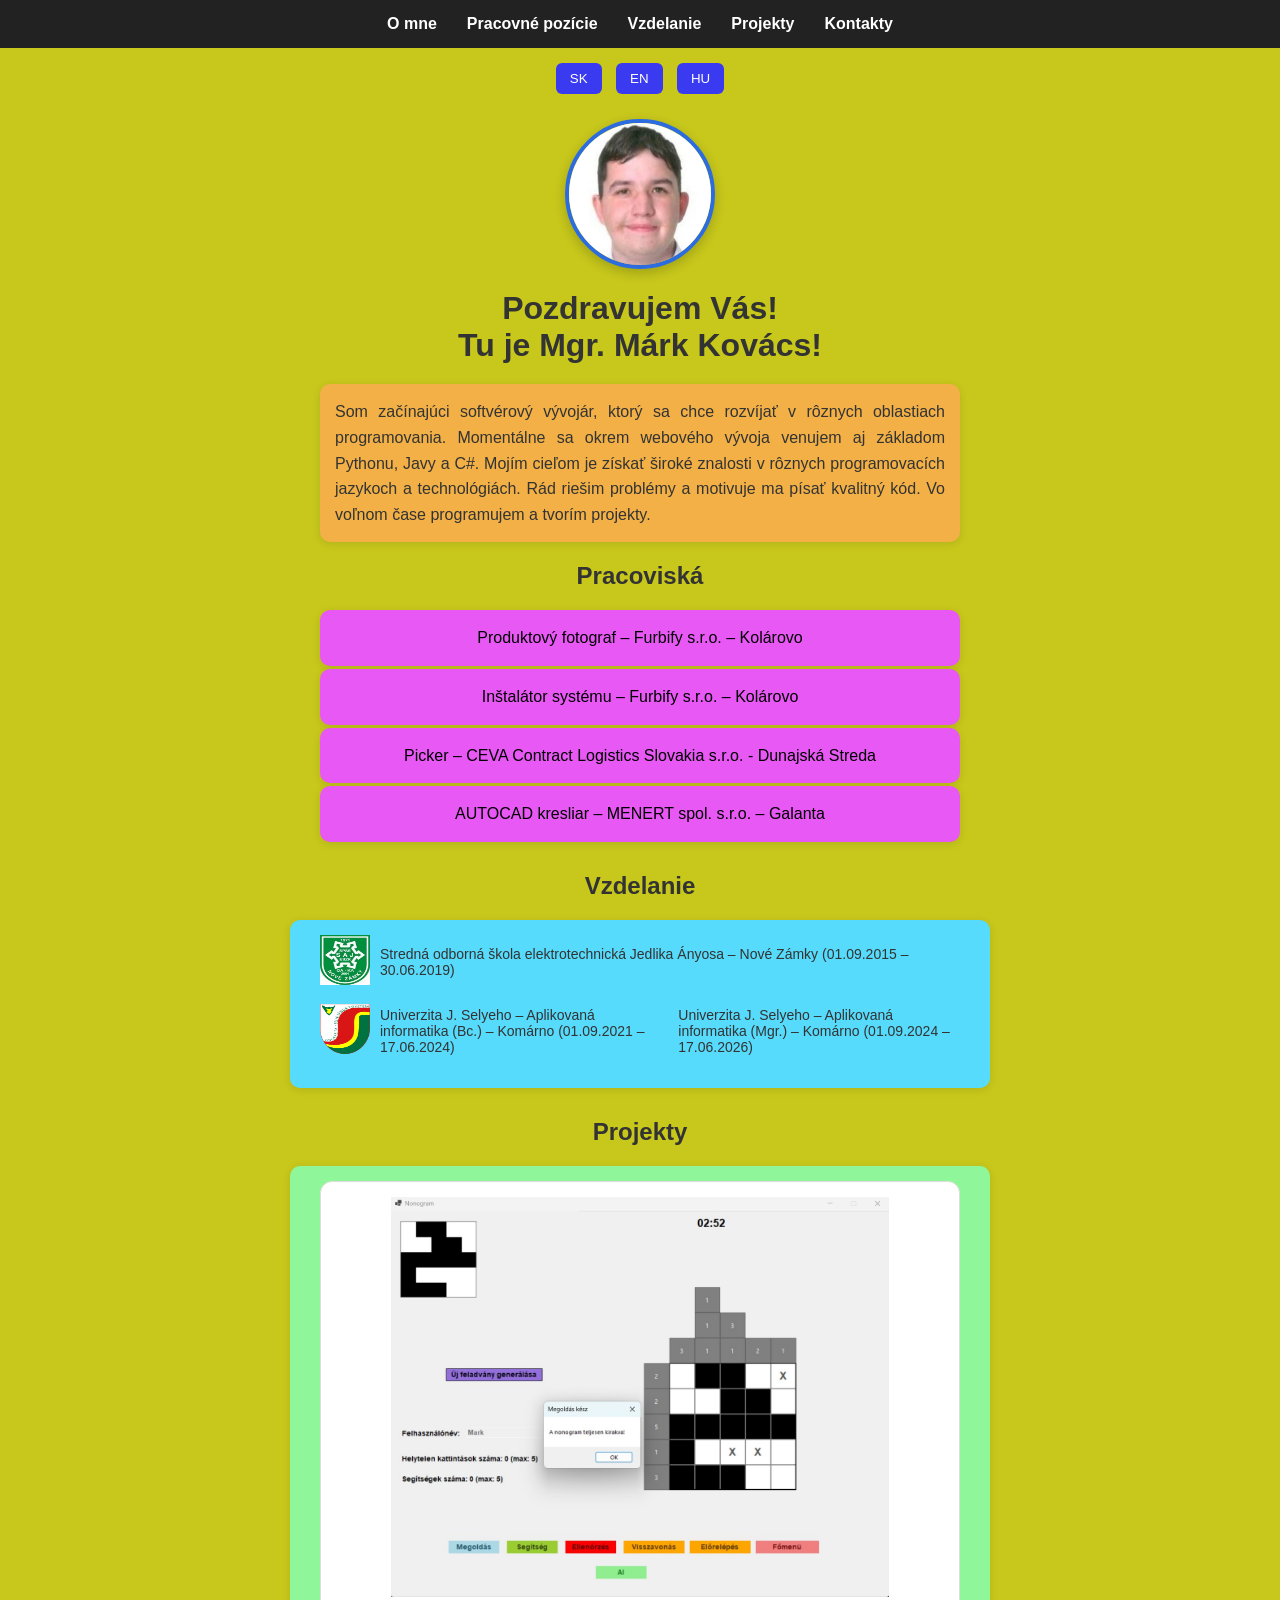
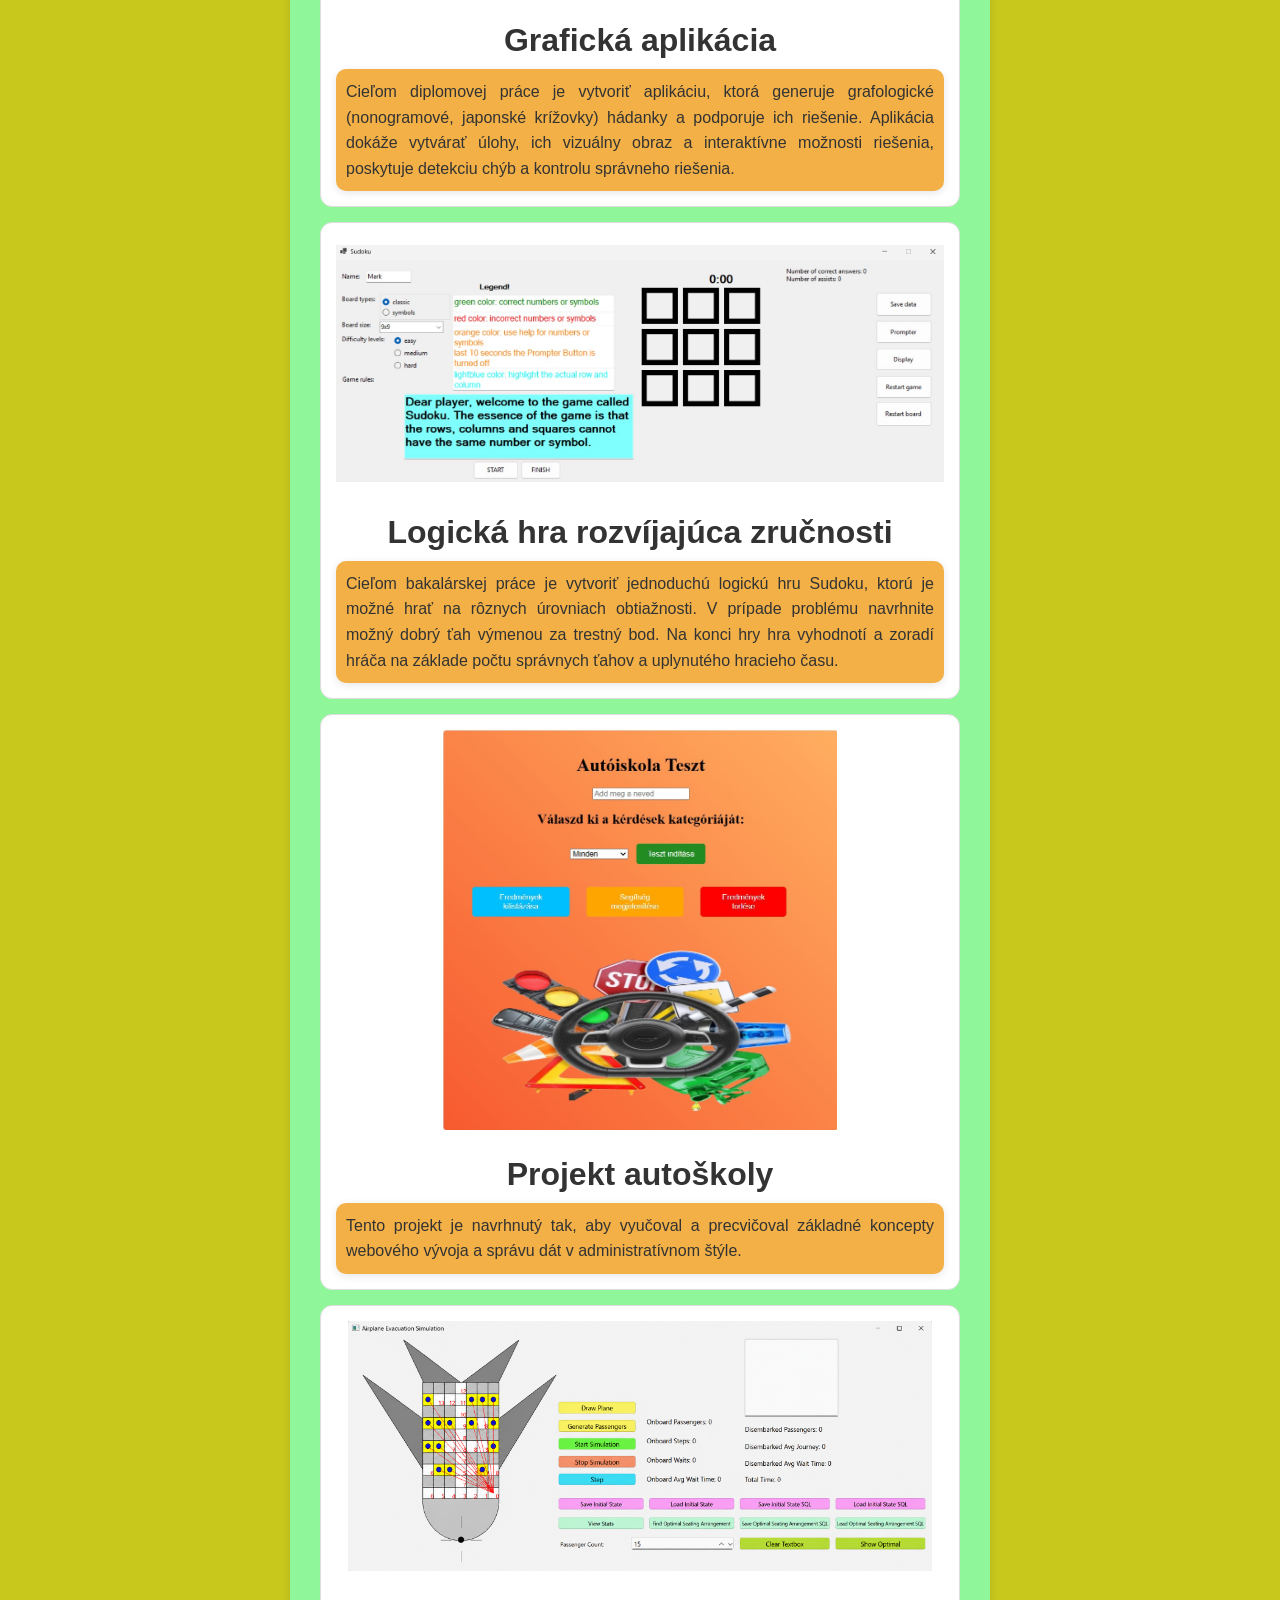
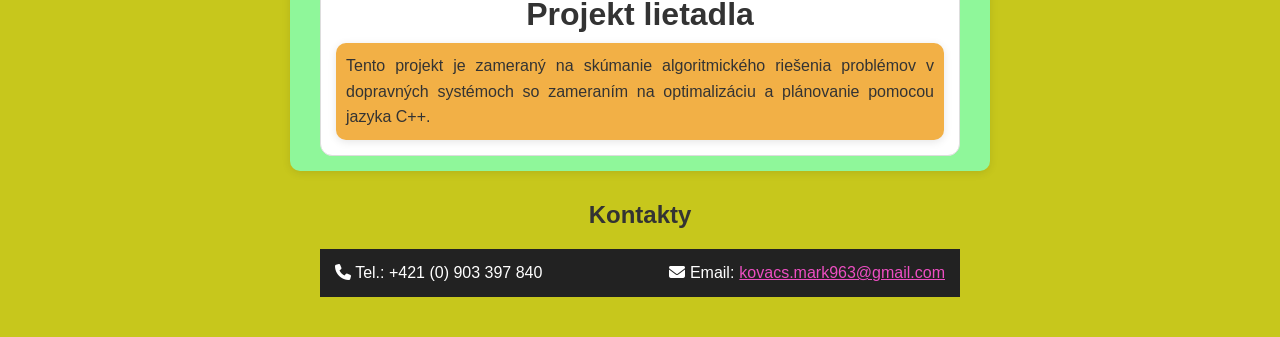
==== index.html @ 71bfe5b1 "Add files via upload" ====
<!DOCTYPE html>
<html lang="en">
<head>
    <meta charset="UTF-8">
    <meta name="viewport" content="width=device-width, initial-scale=1.0">
    <title>Portfólio: Márk Kovács</title>
    <link rel="icon" href="https://avatars.githubusercontent.com/u/169160816?v=4&size=64">
    <link rel="stylesheet" type="text/css" href="style.css">
    <script src="script.js"></script>
    <link rel="stylesheet" href="https://cdnjs.cloudflare.com/ajax/libs/font-awesome/6.5.0/css/all.min.css">
</head>
<body>
    <nav class="navbar">
        <a id="nav-about" href="#title">O mne</a>
        <a id="nav-work" href="#work">Pracovné pozície</a>
        <a id="nav-edu" href="#eduTitle">Vzdelanie</a>
        <a id="nav-project" href="#projectTitle">Projekty</a>
        <a id="nav-contact" href="#contactTitle">Kontakty</a>
    </nav>
    <div class="lang-buttons">
        <button class="language" onclick="setLang('sk')">SK</button>
        <button class="language" onclick="setLang('en')">EN</button>
        <button class="language" onclick="setLang('hu')">HU</button>
    </div>
    <img class="profile-img" src="images/profil.jpg" alt="Profilkép">
    <h1 id="title">Pozdravujem Vás! <br> Tu je Mgr. Márk Kovács!</h1>
    <p id="about">
       Som začínajúci softvérový vývojár, ktorý sa chce rozvíjať v rôznych oblastiach programovania. Momentálne sa okrem webového vývoja venujem aj základom Pythonu, 
       Javy a C#. Mojím cieľom je získať široké znalosti v rôznych programovacích jazykoch a technológiách. Rád riešim problémy a motivuje ma písať kvalitný kód. Vo 
       voľnom čase programujem a tvorím projekty.
    </p>
    <h2 id="work" class="role">Pracoviská</h2>
    <p class="practice">
        Produktový fotograf – Furbify s.r.o. – Kolárovo
    </p>
    <p class="practice">
        Inštalátor systému – Furbify s.r.o. – Kolárovo
    </p>
    <p class="practice">
        Picker – CEVA Contract Logistics Slovakia s.r.o. - Dunajská Streda
    </p>
    <p class="practice">
        AUTOCAD kresliar – MENERT spol. s.r.o. – Galanta
    </p>
    <h2 id="eduTitle">Vzdelanie</h2>
    <ul id="edu">
        <li>
            <a href="https://spojenaskolanz.edupage.org/">
                <img class="edu" src="images/kozepiskola.jpg">
            </a>
            <span>Stredná odborná škola elektrotechnická Jedlika Ányosa – Nové Zámky (01.09.2015 – 30.06.2019)</span>
        </li>
        <li>
            <a href="https://www.ujs.sk/hu/">
                <img class="edu" src="images/egyetem.jpg">
            </a>
            <span>Univerzita J. Selyeho – Aplikovaná informatika (Bc.) – Komárno (01.09.2021 – 17.06.2024)</span>
            <span class="master">Univerzita J. Selyeho – Aplikovaná informatika (Mgr.) – Komárno (01.09.2024 – 17.06.2026)</span>
        </li>
    </ul>
    <h2 id="projectTitle">Projekty</h2>
    <ul id="project">
        <li>
            <a href="https://github.com/topertz/Nonogram">
                <img id="img-nonogram" class="proj" src="images/nonogram.jpg">
            </a>
            <h1 class="project">Grafická aplikácia</h1>
            <p class="desc">
                Cieľom diplomovej práce je vytvoriť aplikáciu, ktorá generuje grafologické (nonogramové, japonské krížovky) hádanky a podporuje ich riešenie. 
                Aplikácia dokáže vytvárať úlohy, ich vizuálny obraz a interaktívne možnosti riešenia, poskytuje detekciu chýb a kontrolu správneho riešenia.
            </p>
        </li>
        <li>
            <a href="https://github.com/topertz/Sudoku">
                <img id="img-sudoku" class="proj" src="images/sudoku.jpg">
            </a>
            <h1 class="project">Logická hra rozvíjajúca zručnosti</h1>
            <p class="desc">
                Cieľom bakalárskej práce je vytvoriť jednoduchú logickú hru Sudoku, ktorú je možné hrať na rôznych úrovniach obtiažnosti. V prípade problému 
                navrhnite možný dobrý ťah výmenou za trestný bod. Na konci hry hra vyhodnotí a zoradí hráča na základe počtu správnych ťahov a uplynutého 
                hracieho času.
            </p>
        </li>
        <li>
            <a href="https://github.com/topertz/Driving_School">
                <img id="img-driving" class="proj" src="images/driving.jpg">
            </a>
            <h1 class="project">Projekt autoškoly</h1>
            <p class="desc">  
                Tento projekt je navrhnutý tak, aby vyučoval a precvičoval základné koncepty webového vývoja a správu dát v administratívnom štýle.
            </p>
        </li>
        <li>
            <a href="https://github.com/topertz/Airplane">
                <img id="img-airplane" class="proj" src="images/airplane.jpg">
            </a>
            <h1 class="project">Projekt lietadla</h1>
            <p class="desc">
                Tento projekt je zameraný na skúmanie algoritmického riešenia problémov v dopravných systémoch so zameraním na optimalizáciu a plánovanie 
                pomocou jazyka C++.
            </p>
        </li>
    </ul>
</body>
<h2 id="contactTitle">Kontakty</h2>
<footer id="footer">
   <span><i class="fa-solid fa-phone"></i> Tel.: +421 (0) 903 397 840</span>
   <span class="email-box">
    <i class="fa-solid fa-envelope"></i>
        Email: <a id="email" href="mailto:kovacs.mark963@gmail.com?subject=Üzenet a weboldalról">kovacs.mark963@gmail.com</a>
   </span>
</footer>
</html>
---- style.css ----
html, body {
    margin: 0;
    padding: 0;
    box-sizing: border-box;
}

*, *::before, *::after {
    box-sizing: inherit;
}

body {
    font-family: Arial, Helvetica, sans-serif;
    background-color: #c7c71c;
    color: #333;
    overflow-x: hidden;
}

html {
    scroll-behavior: smooth;
}

.navbar {
    position: sticky;
    top: 0;
    left: 0;
    right: 0;
    width: 100% !important;
    background-color: #222;
    display: flex;
    justify-content: center;
    align-items: center;
    flex-wrap: wrap;
    gap: 30px;
    padding: 15px;
    box-sizing: border-box;
    z-index: 1000;
}

.navbar a {
    color: white;
    text-decoration: none;
    font-weight: bold;
    transition: 0.3s;
}

.navbar a:hover {
    color: #56dbfc;
}

.role {
    text-align: center;
    font-weight: bold;
    margin-top: 10px;
    margin-bottom: 20px;
}

.practice {
    text-align: center;
    margin: 3px auto;
    background-color: #E858F5;
    font-size: 16px;
    color: #000;
}

h1 {
    text-align: center;
    margin-bottom: 10px;
}

.profile-img {
    display: block;
    margin: 20px auto;
    margin-top: 20px;
    width: 150px;
    height: 150px;
    object-fit: cover;
    border-radius: 50%;
    border: 4px solid #2d6cdf;
    box-shadow: 0 4px 12px rgba(0,0,0,0.2);
}

.profile-img:hover,
.proj:hover {
    transform: scale(1.05);
    transition: 0.3s;
}

button {
    background-color: #2d6cdf;
    color: white;
    border: none;
    padding: 8px 14px;
    margin: 5px;
    border-radius: 6px;
    cursor: pointer;
    transition: 0.2s;
}

button:hover {
    background-color: #1b4fb8;
}

.lang-buttons {
    margin-top: 10px;
    text-align: center;
}

.language {
    background-color: #3a3af0;
}

p {
    width: 50%;
    max-width: 800px;
    margin: 20px auto;
    line-height: 1.6;
    background: white;
    padding: 15px;
    border-radius: 10px;
    box-shadow: 0 2px 8px rgba(0,0,0,0.1);
    background-color: #f2b046;
    text-align: justify;
}

#project .desc {
    width: 100%;
    margin: 10px 0 0 0;
    padding: 10px;
    box-sizing: border-box;
}

h2 {
    text-align: center;
    margin-top: 30px;
}

#edu {
    background-color: #56dbfc;
}

ul {
    max-width: 700px;
    margin: 0 auto;
    background: white;
    padding: 15px 30px;
    border-radius: 10px;
    box-shadow: 0 2px 8px rgba(0,0,0,0.1);
    list-style: none;
}

.master {
    display: block;
    margin-left: 20px;
}

.edu {
    width: 50px;
    height: 50px;
}

#edu li {
  display: flex;
  align-items: center;
  margin-bottom: 15px;
}

#edu img.edu {
  width: 50px;
  height: 50px;
  margin-right: 10px;
}

#edu span {
  font-size: 14px;
}

#project {
    background-color: #8ff79a;
    list-style: none;
    display: flex;
    flex-direction: column;
    gap: 15px;
}

#project li {
    border: 1px solid #ddd;
    border-radius: 12px;
    padding: 15px;
    background: white;
    text-align: justify;
}

#project img {
    width: 100%;
    height: 250px;
    object-fit: contain;
}

#img-nonogram {
    height: 400px !important;
}

#img-driving {
    height: 400px !important;
}

a {
    color: red;
}

footer {
    display: flex;
    justify-content: space-between;
    align-items: center;
    flex-wrap: wrap;
    width: 50%;
    margin: 40px auto;
    text-align: center;
    margin-top: 20px;
    padding: 15px;
    background-color: #222;
    color: white;
}

.email-box {
    display: flex;
    gap: 5px;
}

#email {
    color: #ed4ec2;
}

@media (max-width: 400px) {
    .navbar {
        width: 95%;
        font-size: 9px;
    }

    .lang-buttons {
        margin-top: 15px;
    }

    .practice {
        font-size: 12px;
    }

    .project {
        margin-top: 5px;
        font-size: 28px;
    }

    .desc {
        margin-top: 5px;
    }

    #img-nonogram {
        height: 150px !important;
    }

    #img-driving {
        height: 250px !important;
    }

    #img-sudoku,
    #img-airplane {
        height: 100px !important;
    }
}

@media (max-width: 768px) {
    .lang-buttons {
        margin-top: 10px;
    }

    .navbar {
        gap: 15px;
        padding: 10px;
    }

    .navbar a {
        font-size: 12px;
    }

    ul {
        width: 90%;
        max-width: 100%;
        padding: 15px;
        box-sizing: border-box;
    }

    p {
        width: 90%;
        max-width: 100%;
        padding: 15px;
        box-sizing: border-box;
    }

    li {
        white-space: normal;
        overflow-wrap: anywhere;
        word-break: break-word;
        hyphens: auto;
        line-height: 1.5;
    }

    #title {
        font-size: 28px;
        line-height: 1.3;
        padding: 0 10px;
    }

    #project {
        width: 95%;
        padding: 10px;
    }

    #project li {
        padding: 10px;
    }

    #project .desc {
        width: 100%;
        margin: 5px 0;
        padding: 8px;
        font-size: 14px;
    }

    #project img {
        height: auto !important;
        max-height: 350px;
    }

    .project {
        font-size: 22px;
        margin-top: 10px;
    }

    #footer {
        width: 90%;
        margin: 20px auto;
        text-align: center;
        padding: 15px;
        background-color: #222;
        color: white;
        word-break: break-word;
        overflow-wrap: anywhere;
        box-sizing: border-box;
        font-size: 14px;
    }

    #email {
        color: #ed4ec2;
        display: inline-block;
        max-width: 100%;
        word-break: break-word;
        overflow-wrap: anywhere;
    }

    .email-box {
        margin-top: 5px;
    }
}
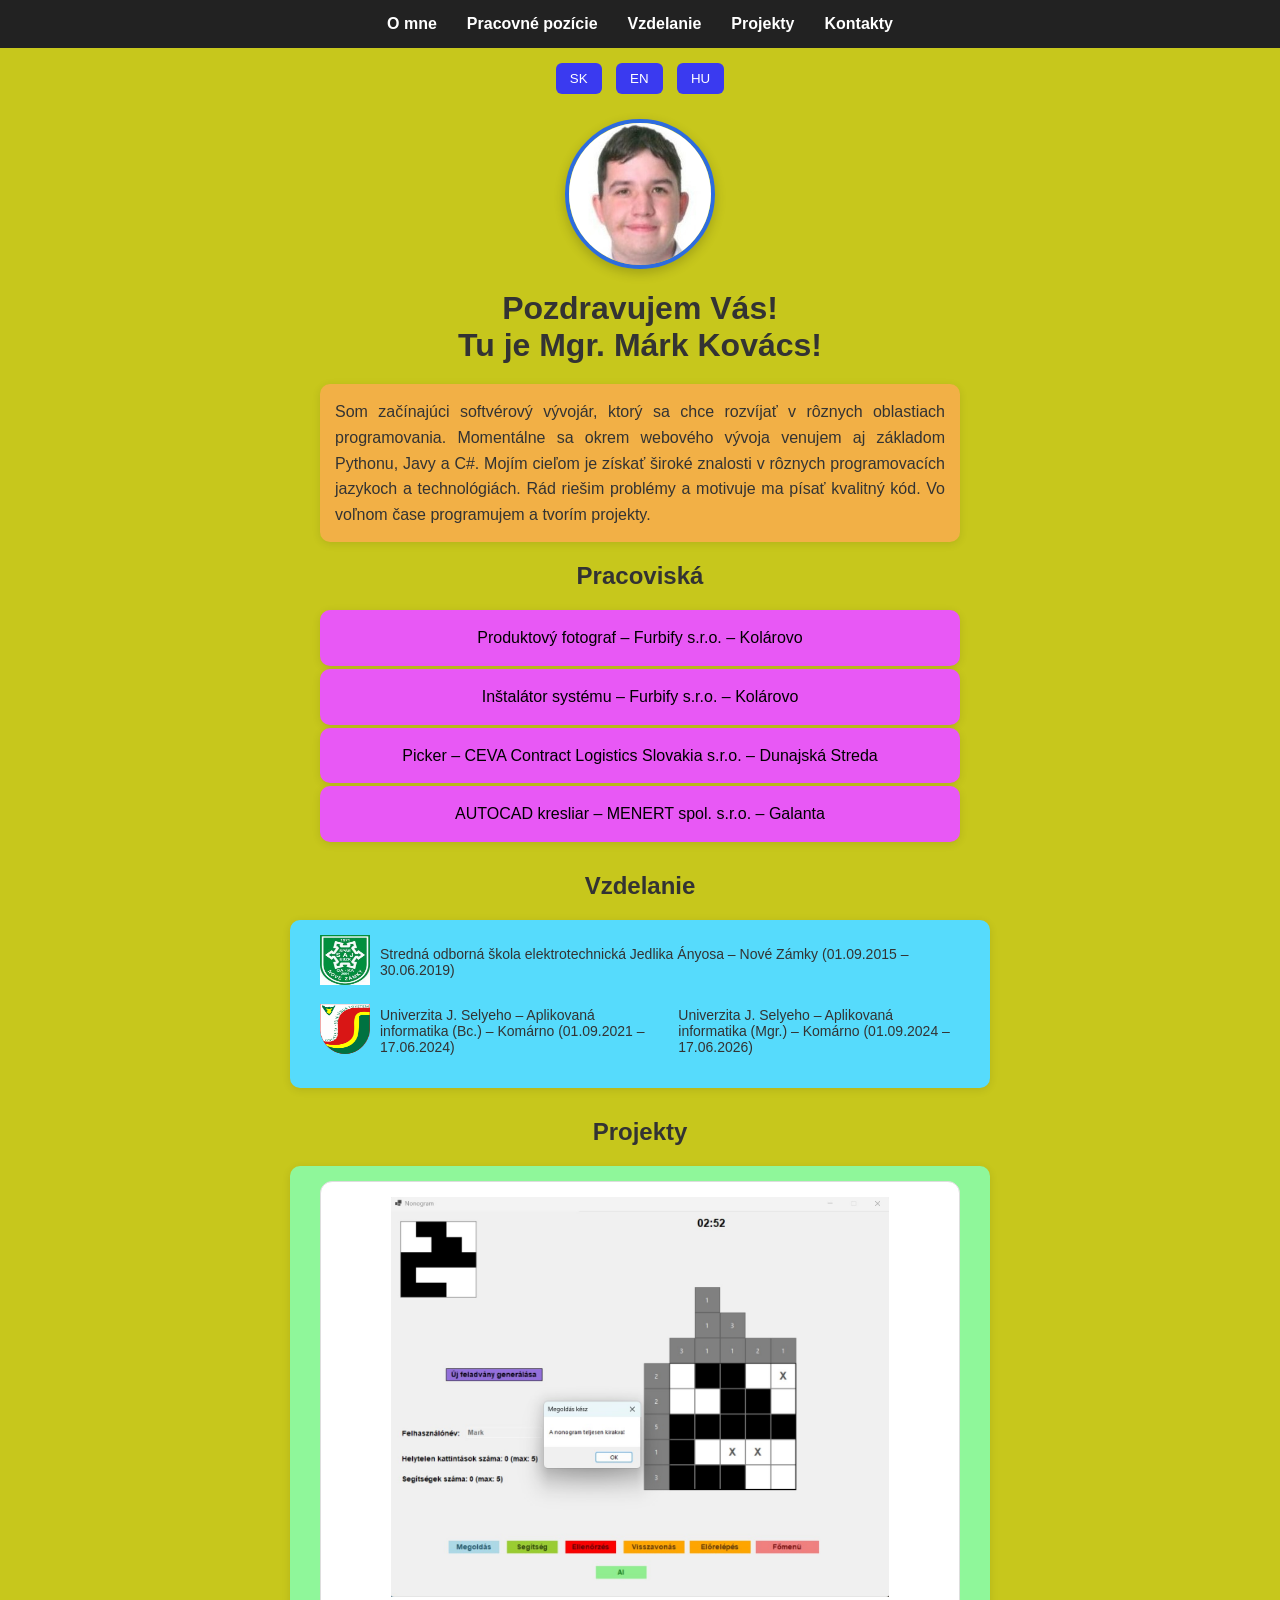
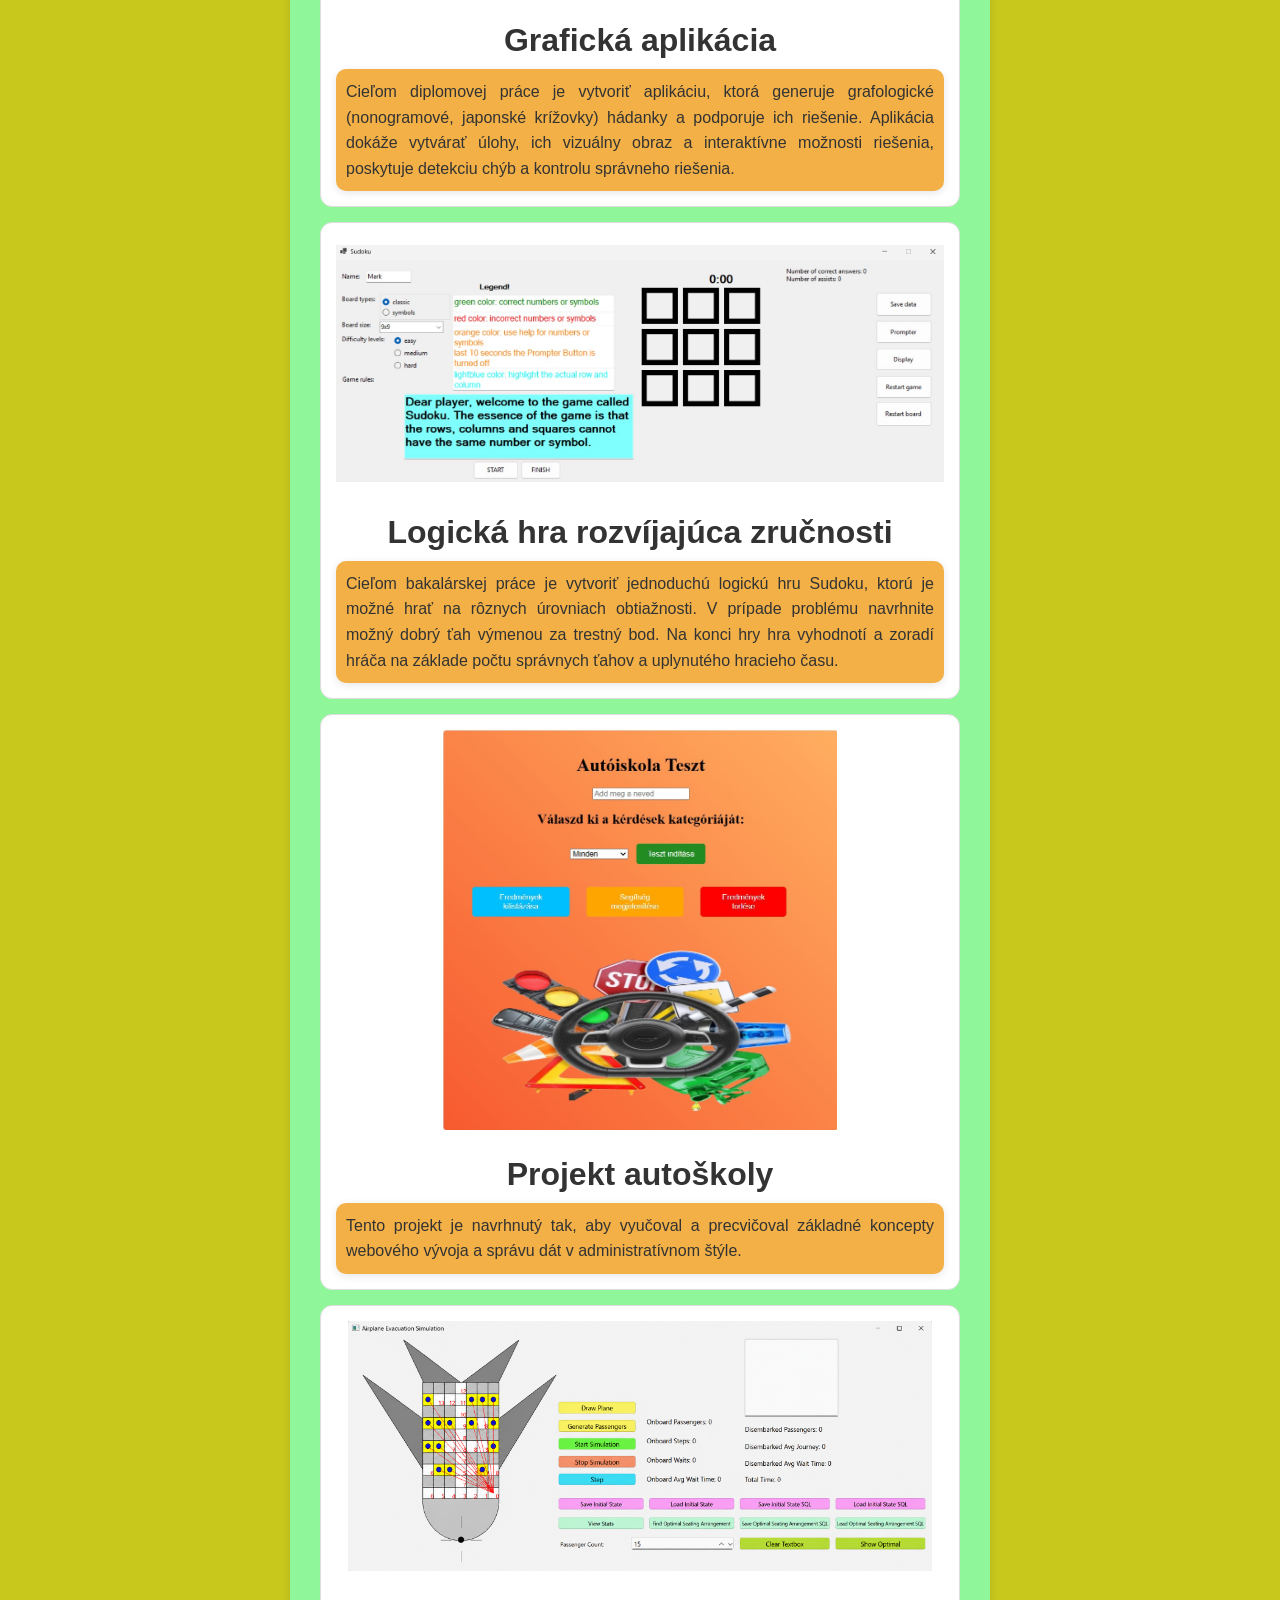
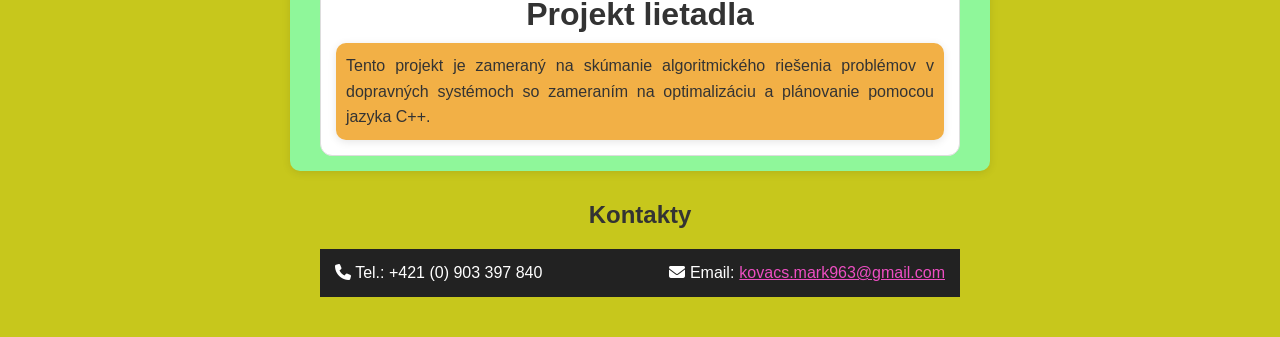
==== commit 4a1ec75a: "Add files via upload" ====
--- a/index.html
+++ b/index.html
@@ -37,7 +37,7 @@
         Inštalátor systému – Furbify s.r.o. – Kolárovo
     </p>
     <p class="practice">
-        Picker – CEVA Contract Logistics Slovakia s.r.o. - Dunajská Streda
+        Picker – CEVA Contract Logistics Slovakia s.r.o. – Dunajská Streda
     </p>
     <p class="practice">
         AUTOCAD kresliar – MENERT spol. s.r.o. – Galanta
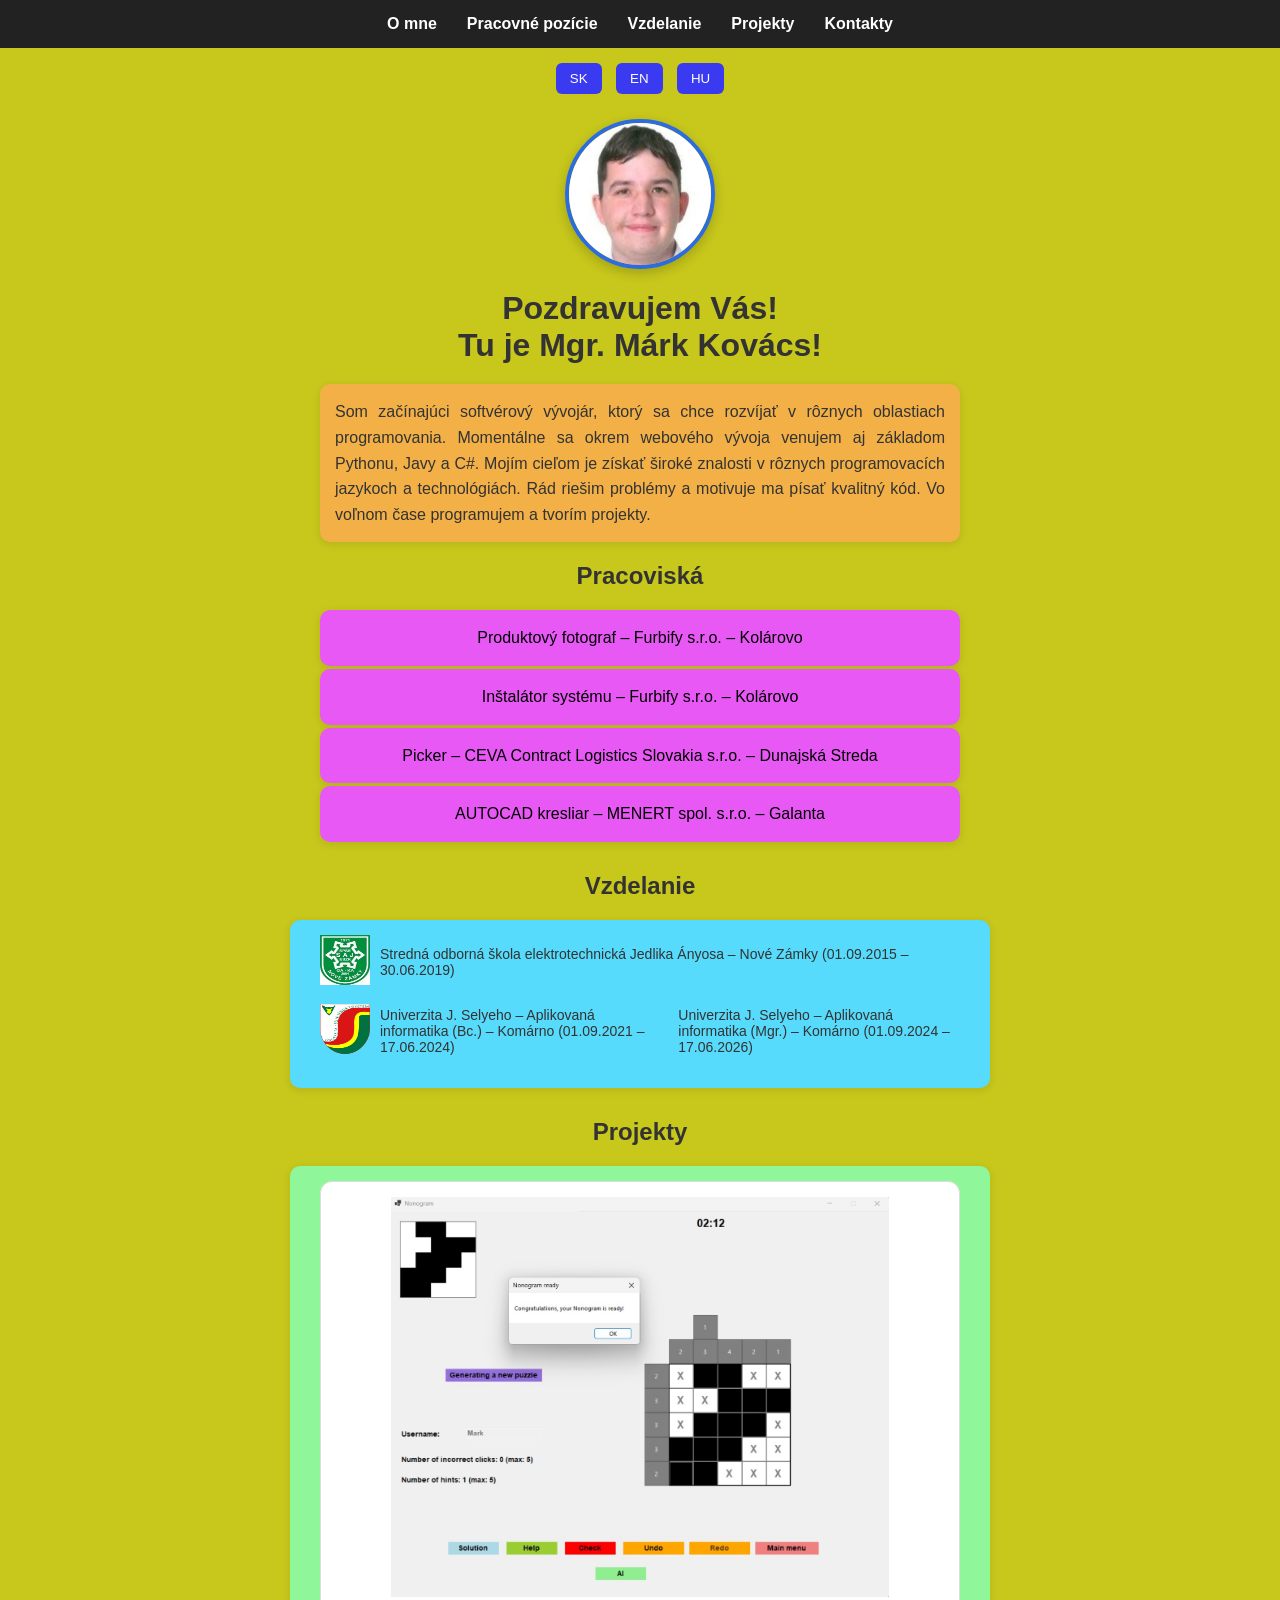
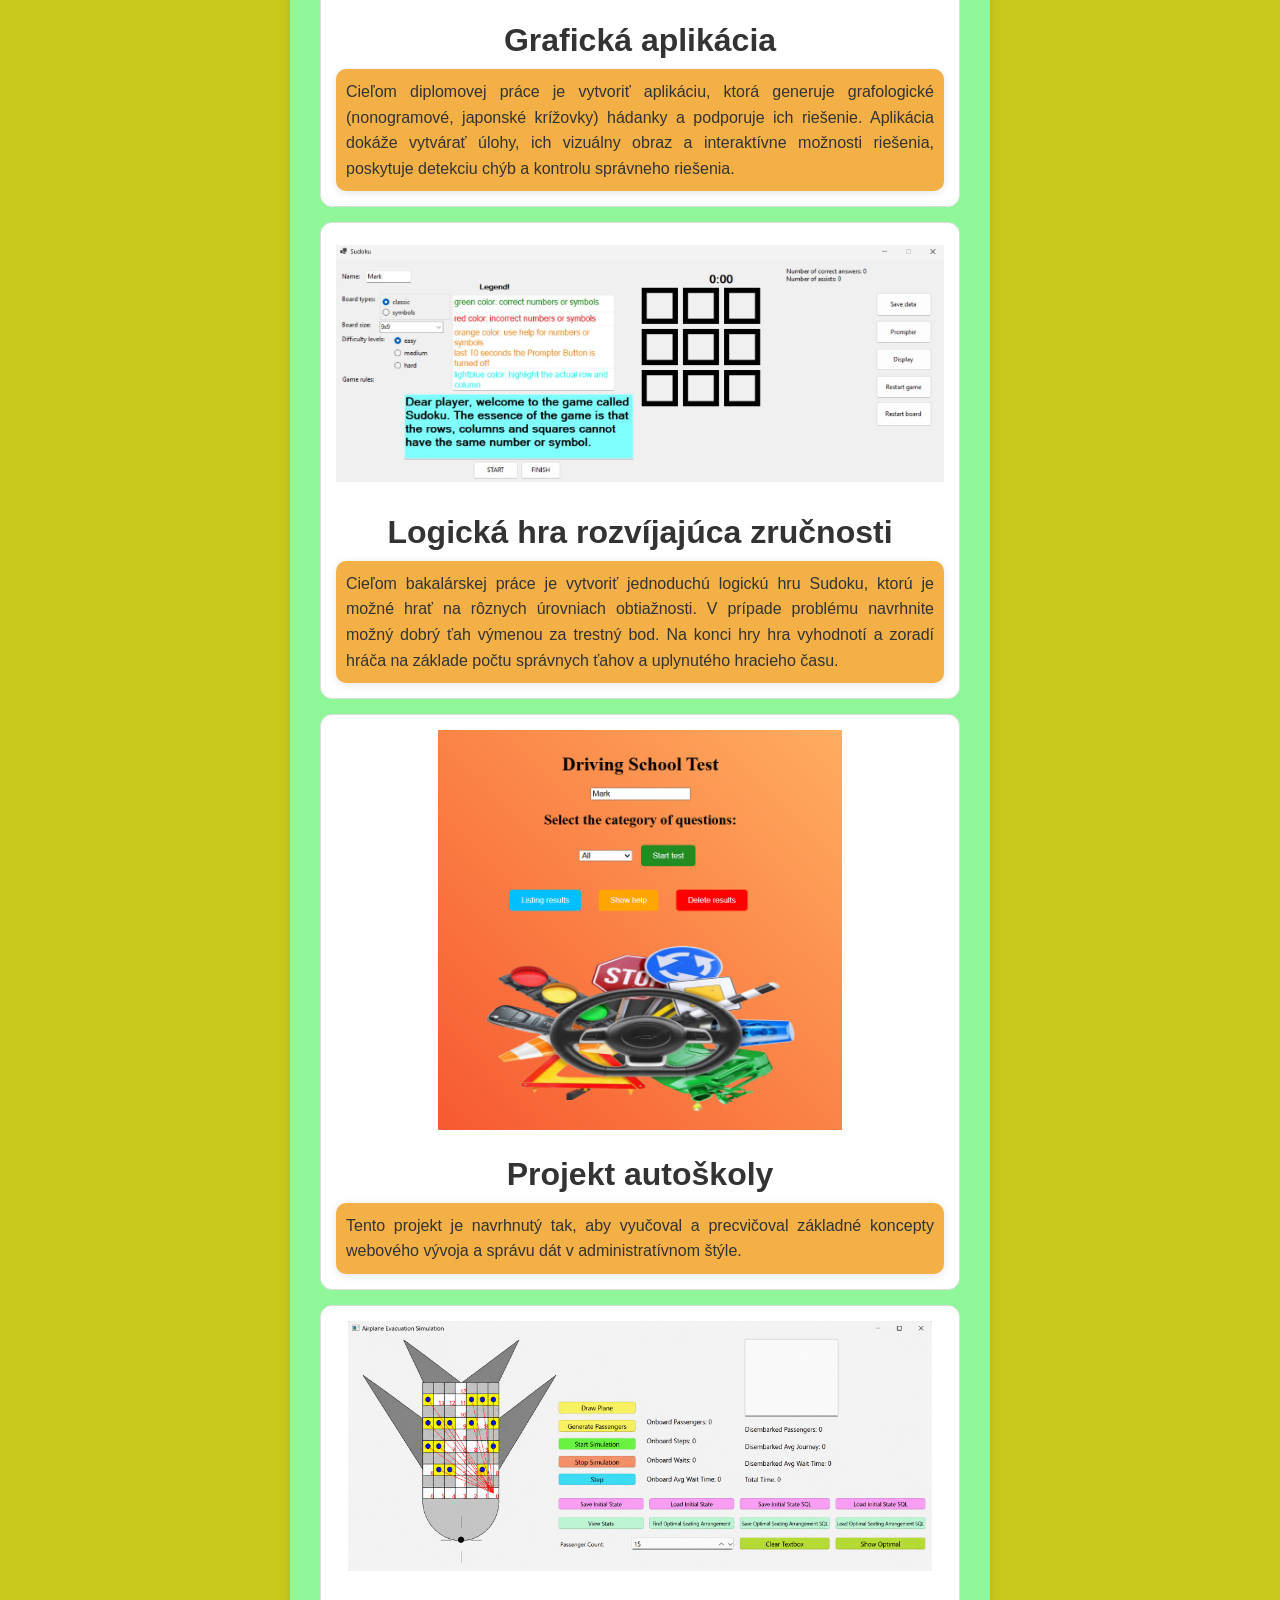
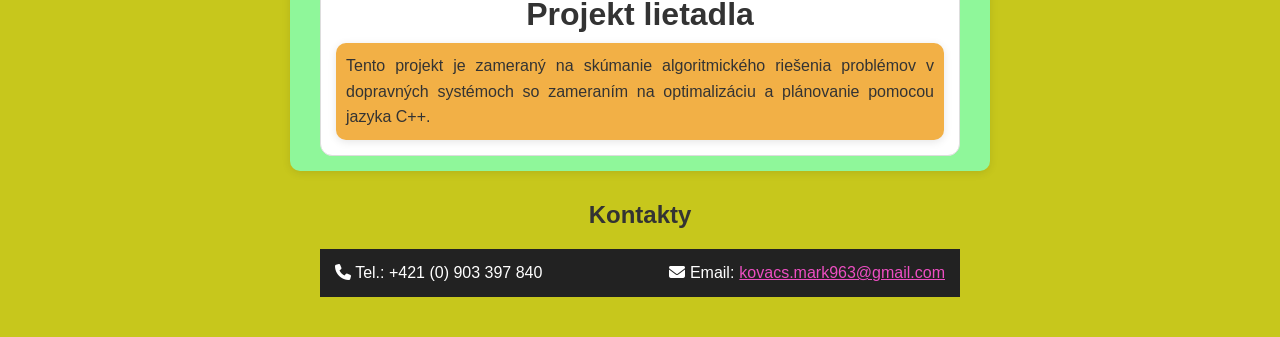
==== commit 1866ee00: "Update index.html" ====
--- a/index.html
+++ b/index.html
@@ -22,7 +22,7 @@
         <button class="language" onclick="setLang('en')">EN</button>
         <button class="language" onclick="setLang('hu')">HU</button>
     </div>
-    <img class="profile-img" src="images/profil.jpg" alt="Profilkép">
+    <img class="profile-img" src="images/profile.jpg" alt="Profilkép">
     <h1 id="title">Pozdravujem Vás! <br> Tu je Mgr. Márk Kovács!</h1>
     <p id="about">
        Som začínajúci softvérový vývojár, ktorý sa chce rozvíjať v rôznych oblastiach programovania. Momentálne sa okrem webového vývoja venujem aj základom Pythonu, 
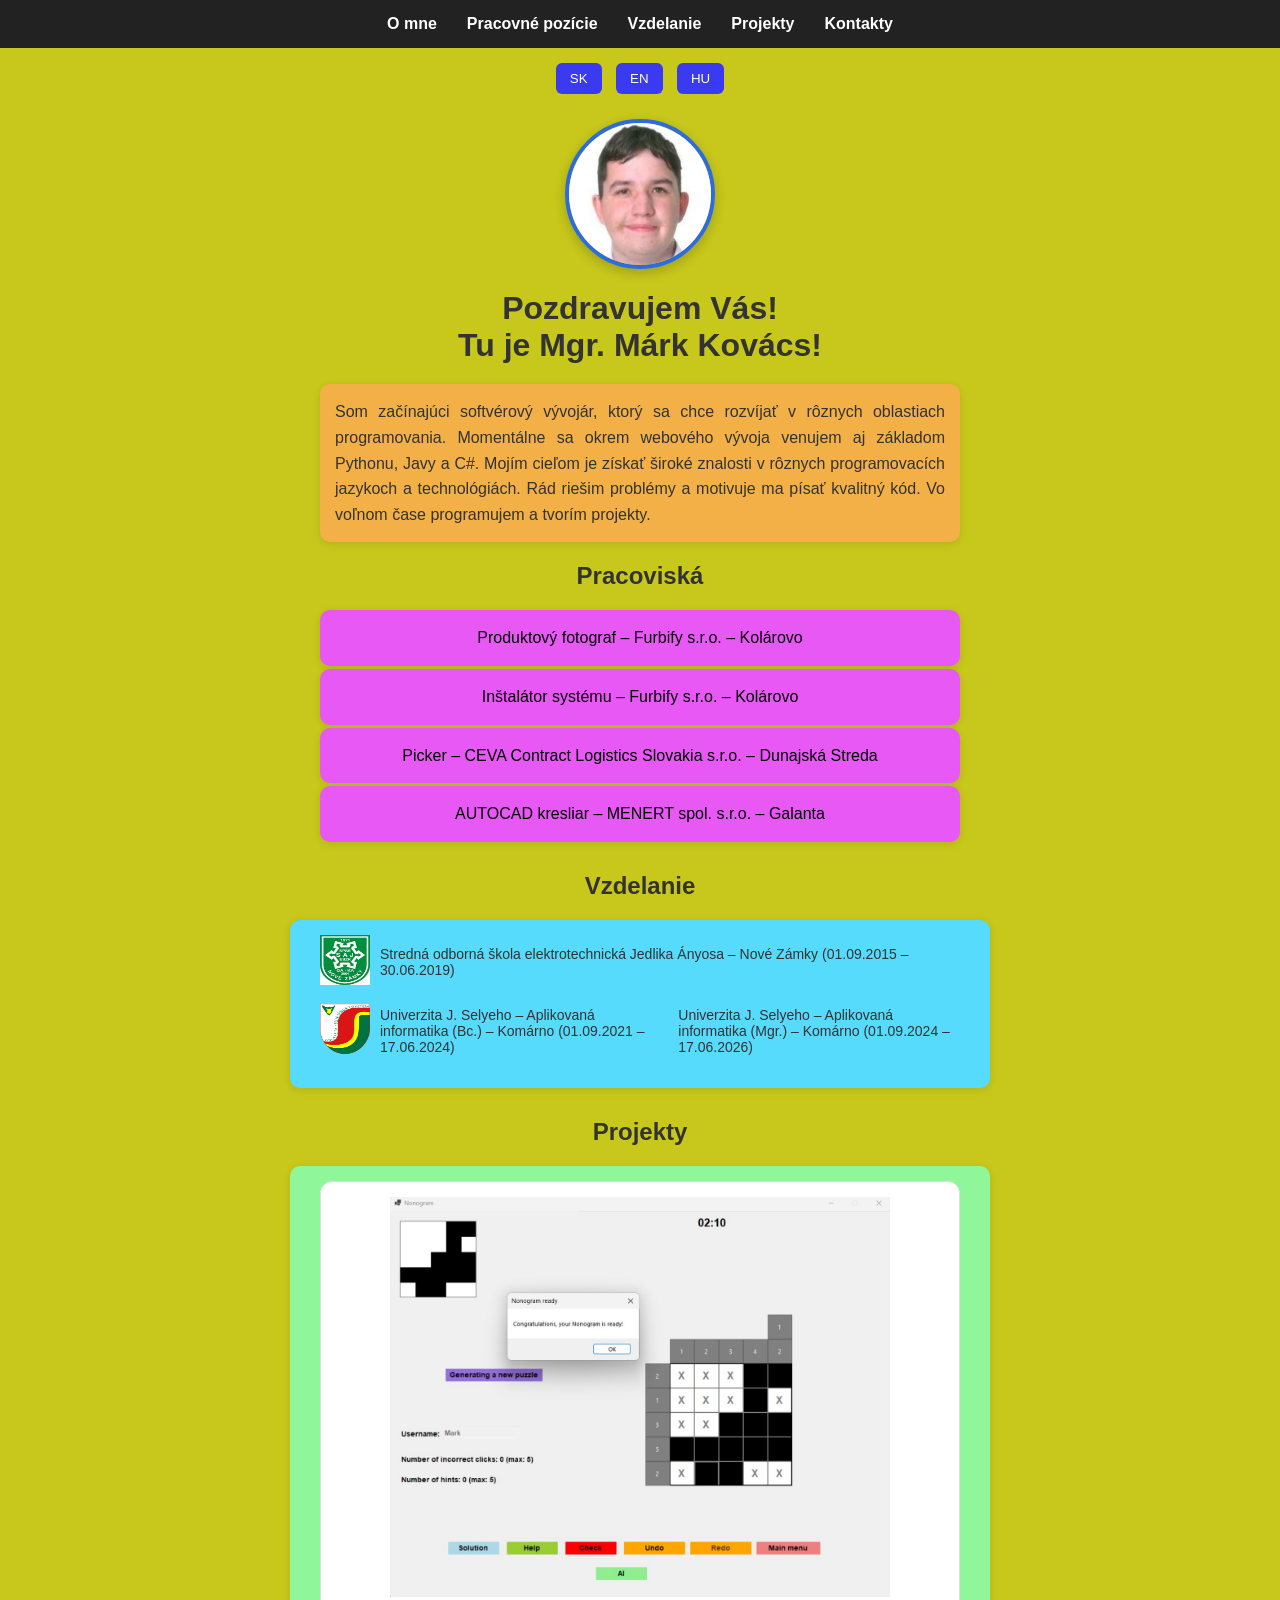
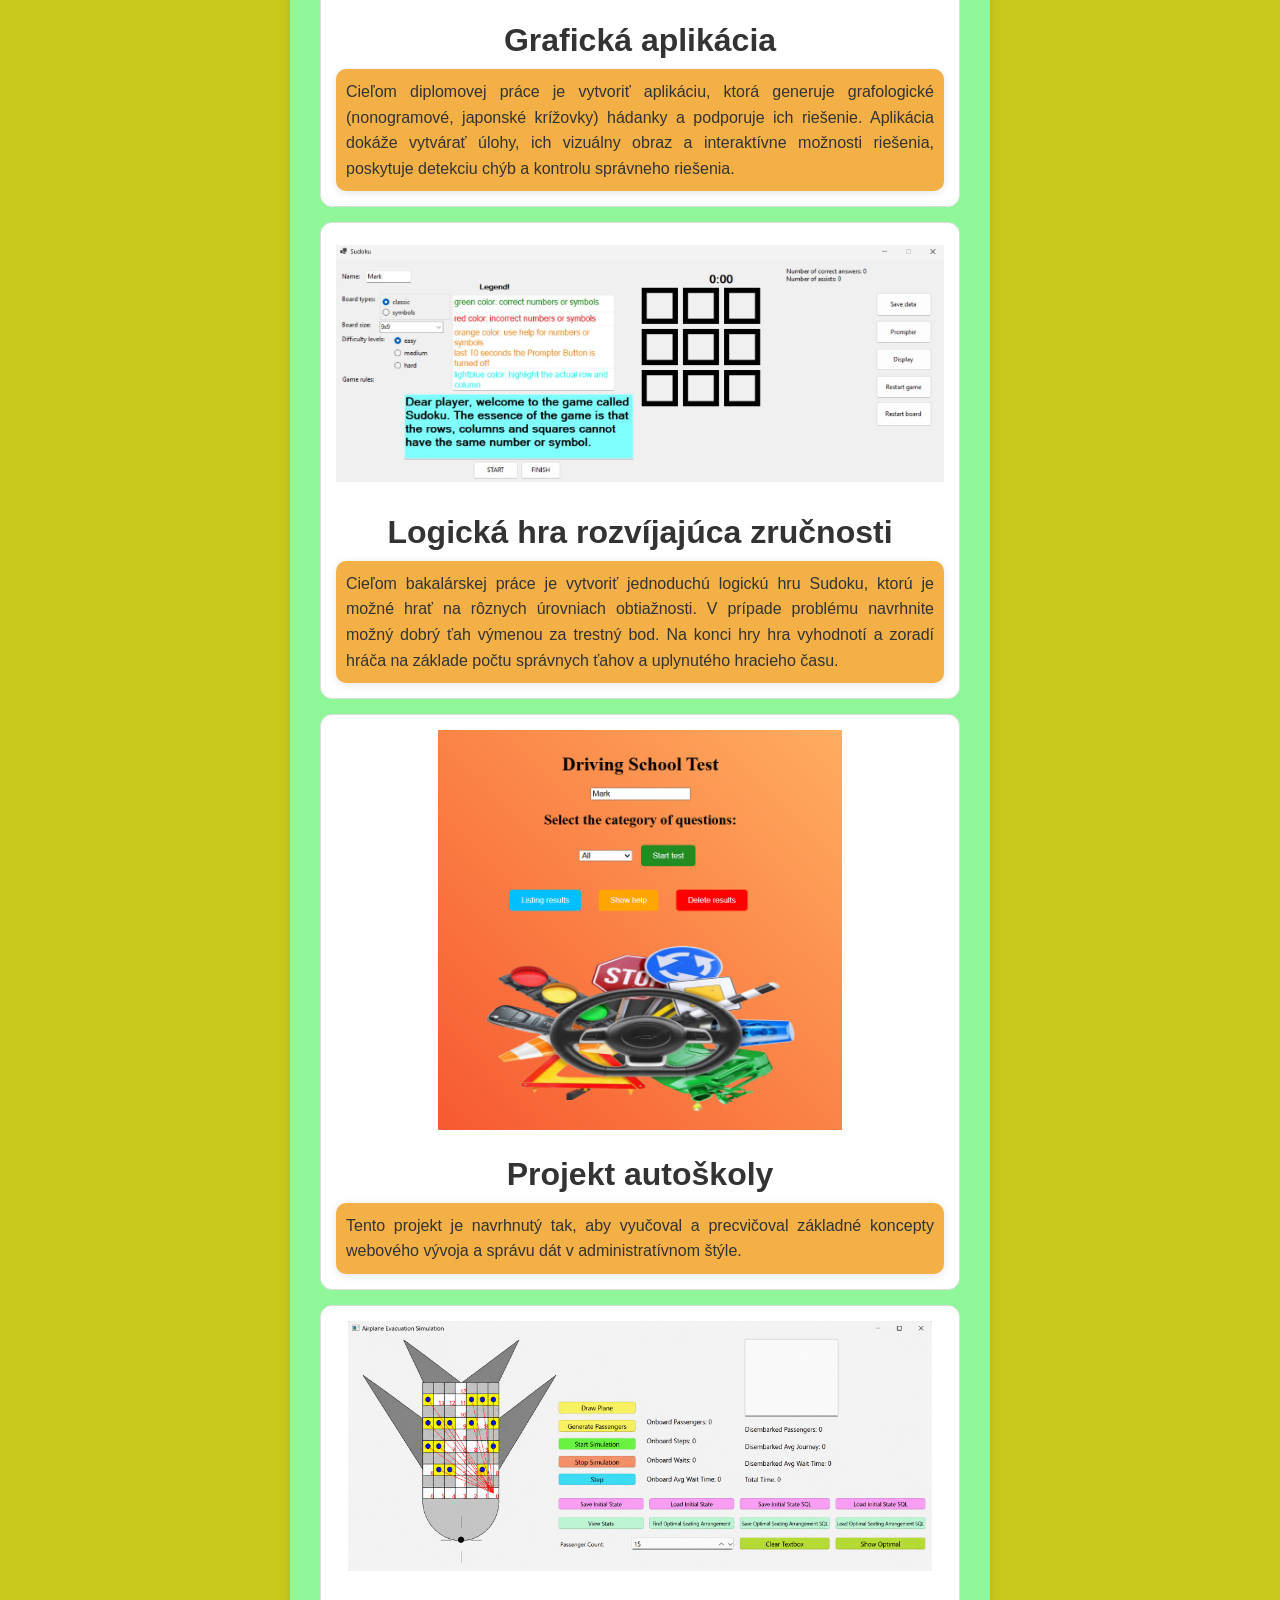
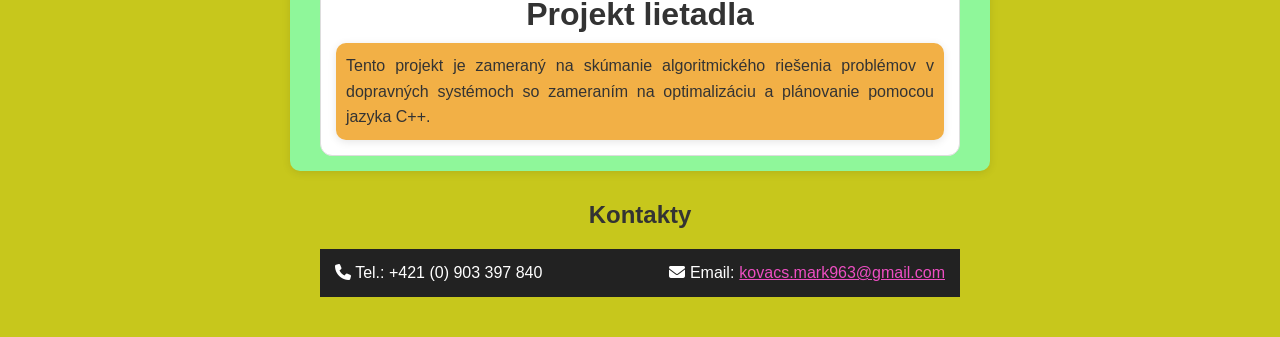
==== commit 39e071de: "Update index.html" ====
--- a/index.html
+++ b/index.html
@@ -46,13 +46,13 @@
     <ul id="edu">
         <li>
             <a href="https://spojenaskolanz.edupage.org/">
-                <img class="edu" src="images/kozepiskola.jpg">
+                <img class="edu" src="images/secondary_school.jpg">
             </a>
             <span>Stredná odborná škola elektrotechnická Jedlika Ányosa – Nové Zámky (01.09.2015 – 30.06.2019)</span>
         </li>
         <li>
             <a href="https://www.ujs.sk/hu/">
-                <img class="edu" src="images/egyetem.jpg">
+                <img class="edu" src="images/university.jpg">
             </a>
             <span>Univerzita J. Selyeho – Aplikovaná informatika (Bc.) – Komárno (01.09.2021 – 17.06.2024)</span>
             <span class="master">Univerzita J. Selyeho – Aplikovaná informatika (Mgr.) – Komárno (01.09.2024 – 17.06.2026)</span>
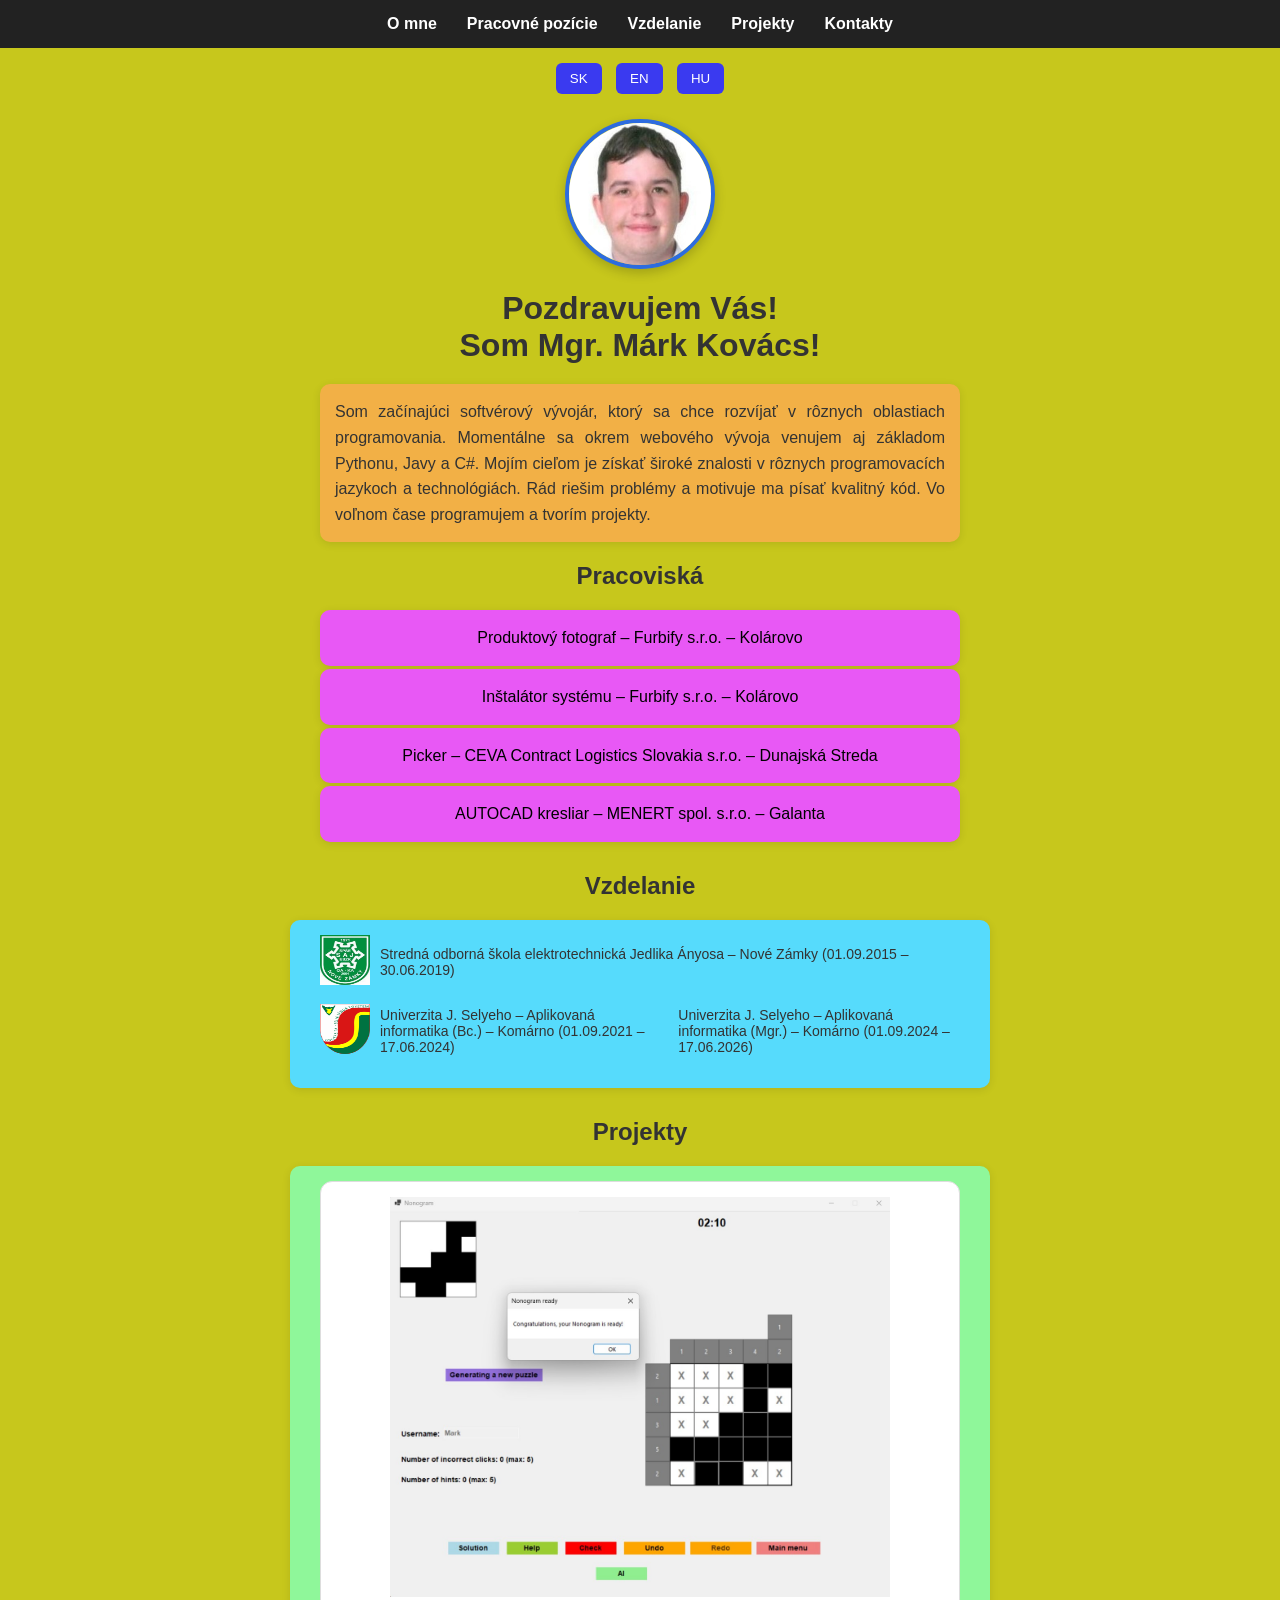
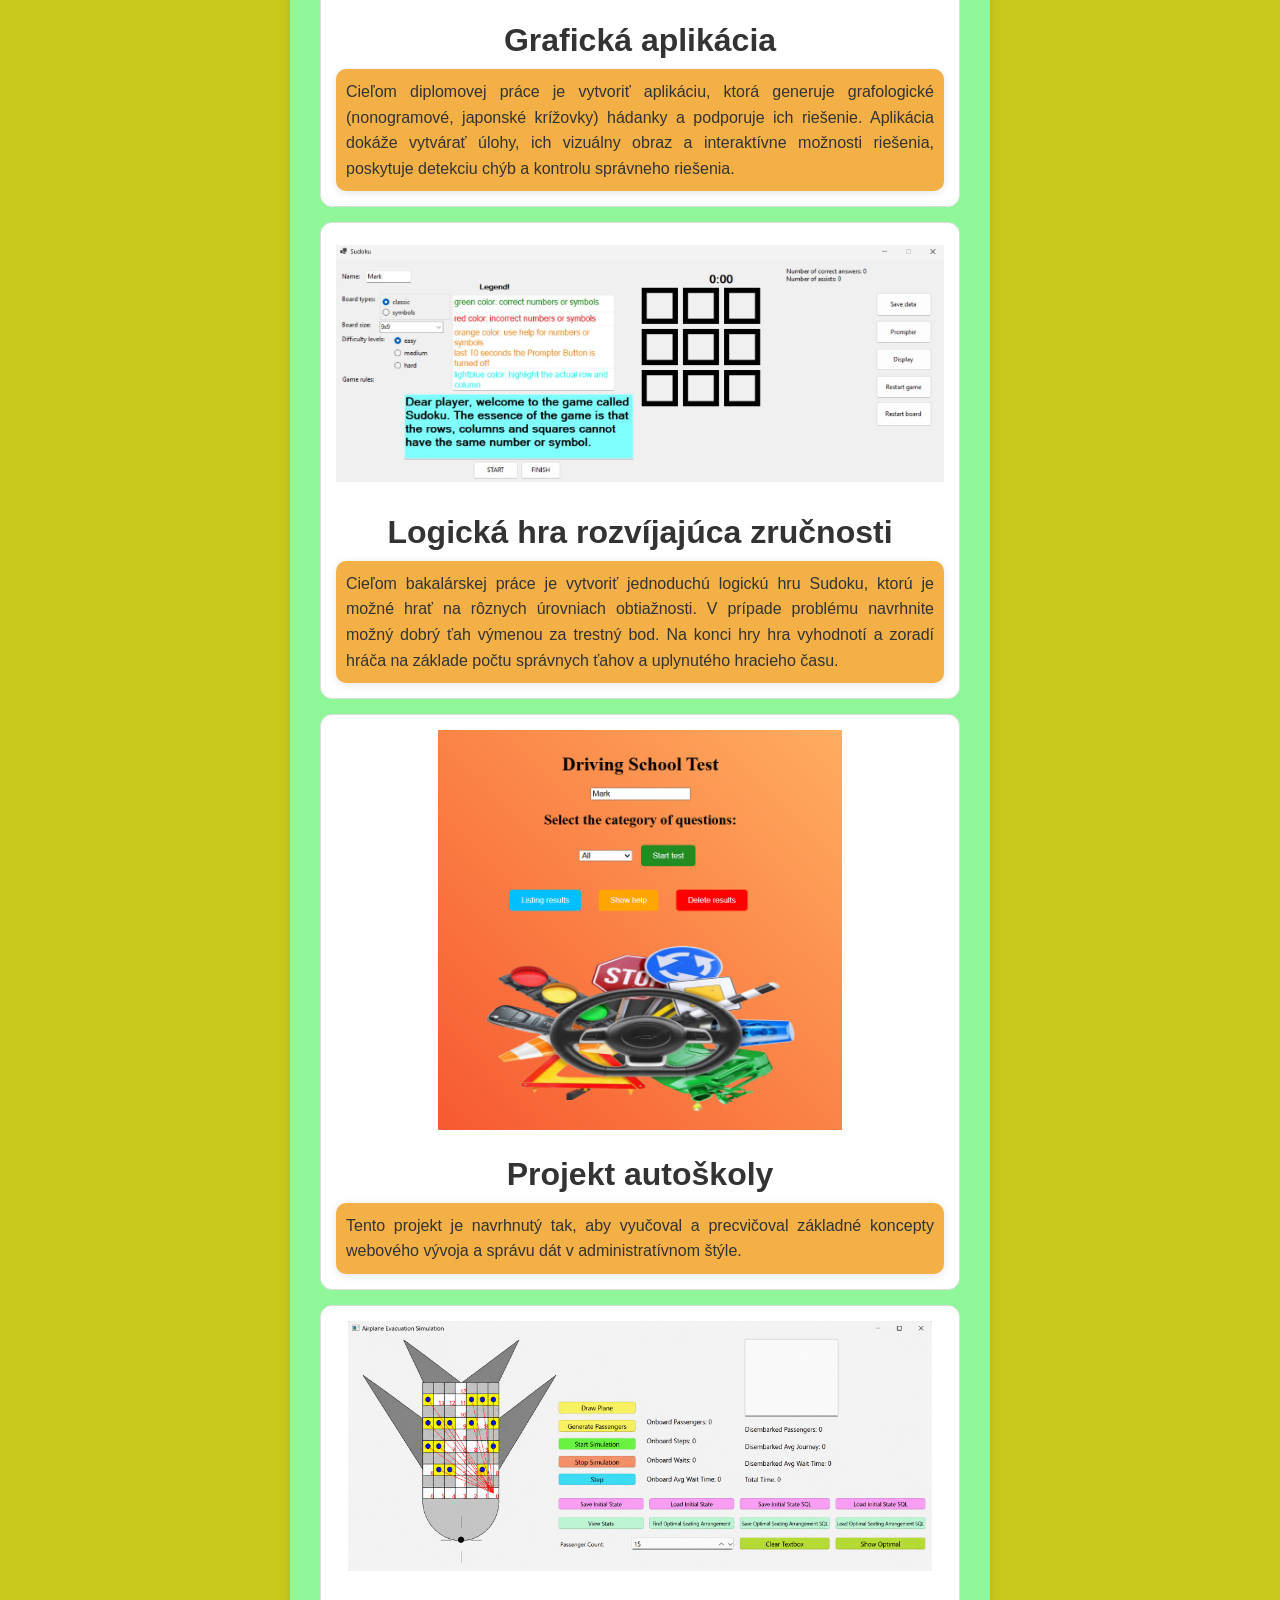
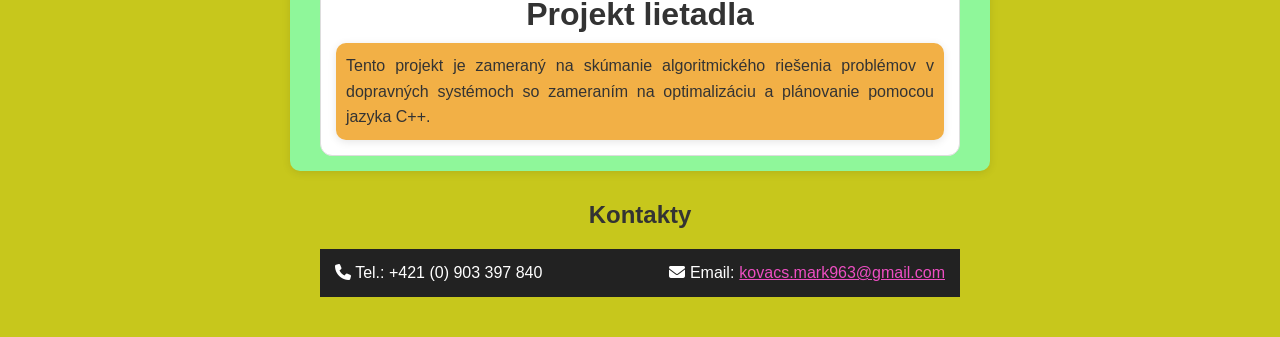
==== commit 338010b0: "Fix HTML formatting and structure" ====
--- a/index.html
+++ b/index.html
@@ -23,7 +23,7 @@
         <button class="language" onclick="setLang('hu')">HU</button>
     </div>
     <img class="profile-img" src="images/profile.jpg" alt="Profilkép">
-    <h1 id="title">Pozdravujem Vás! <br> Tu je Mgr. Márk Kovács!</h1>
+    <h1 id="title">Pozdravujem Vás! <br> Som Mgr. Márk Kovács!</h1>
     <p id="about">
        Som začínajúci softvérový vývojár, ktorý sa chce rozvíjať v rôznych oblastiach programovania. Momentálne sa okrem webového vývoja venujem aj základom Pythonu, 
        Javy a C#. Mojím cieľom je získať široké znalosti v rôznych programovacích jazykoch a technológiách. Rád riešim problémy a motivuje ma písať kvalitný kód. Vo 
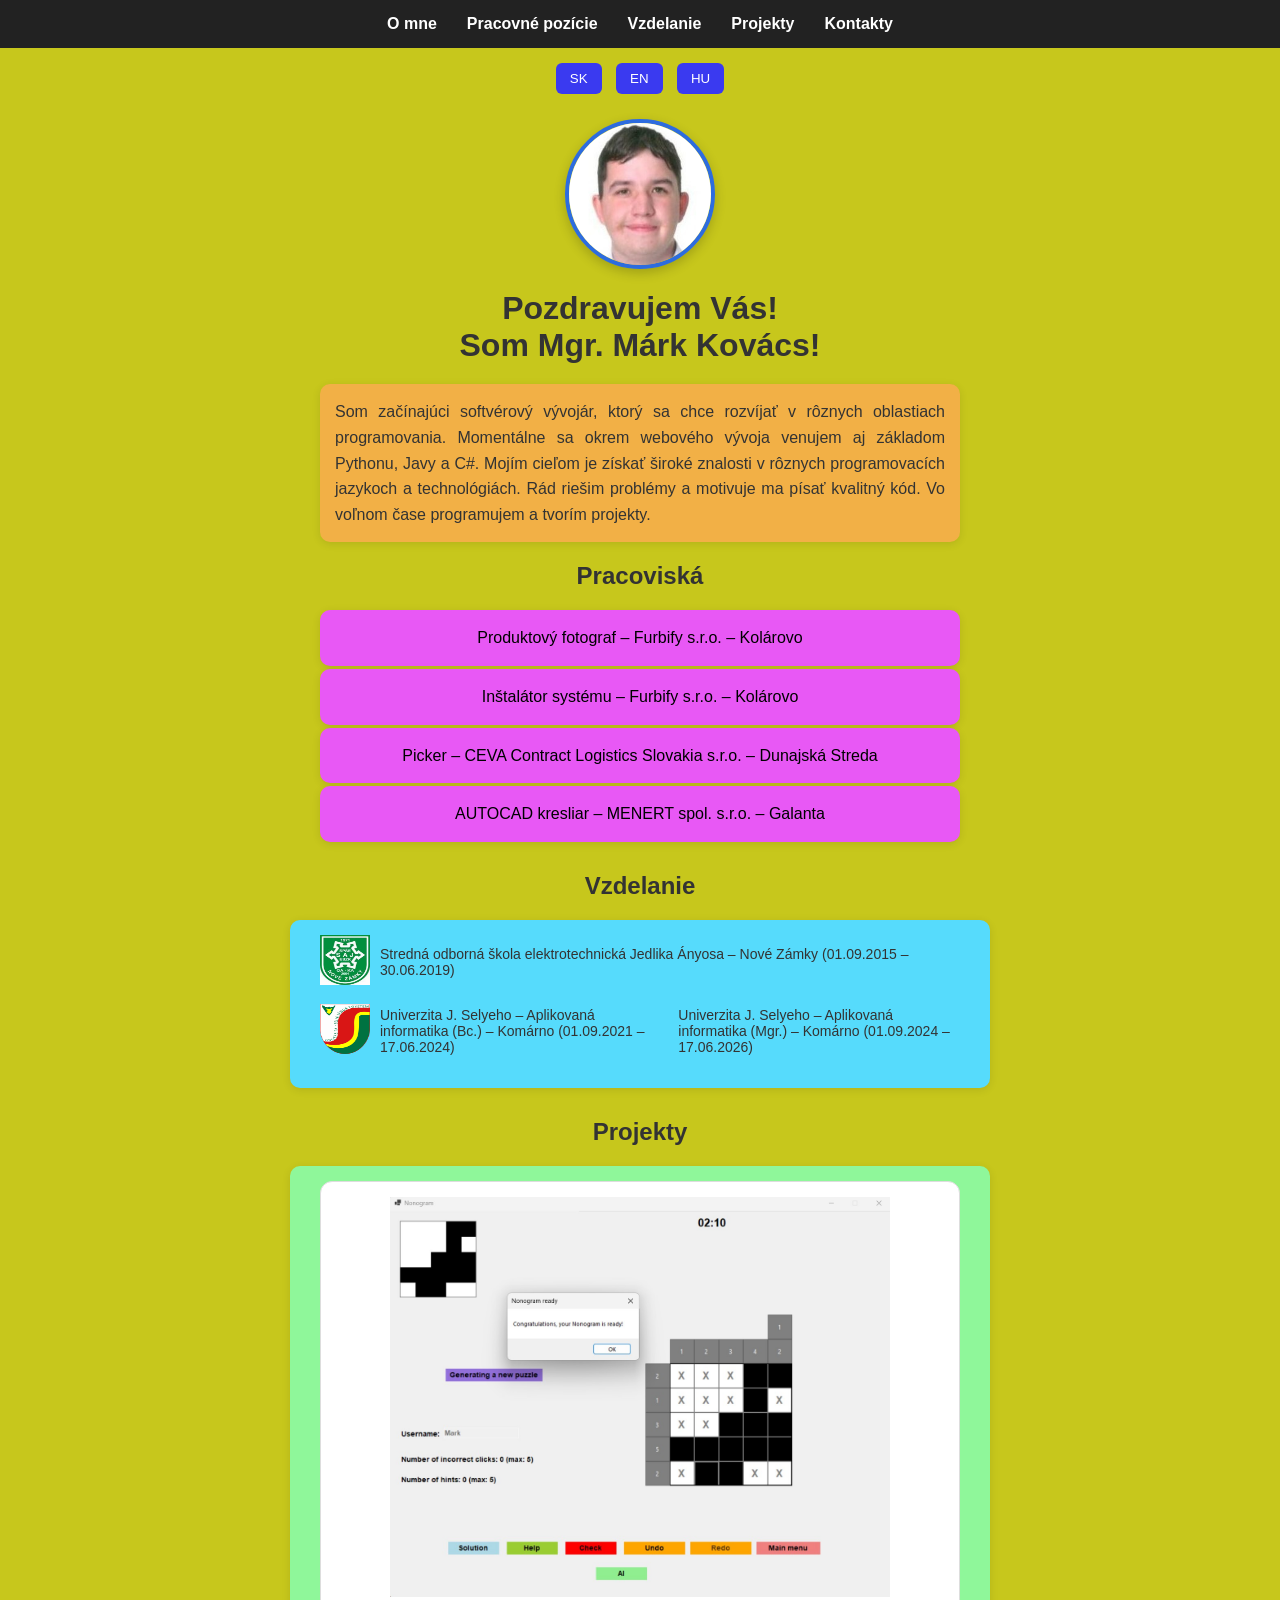
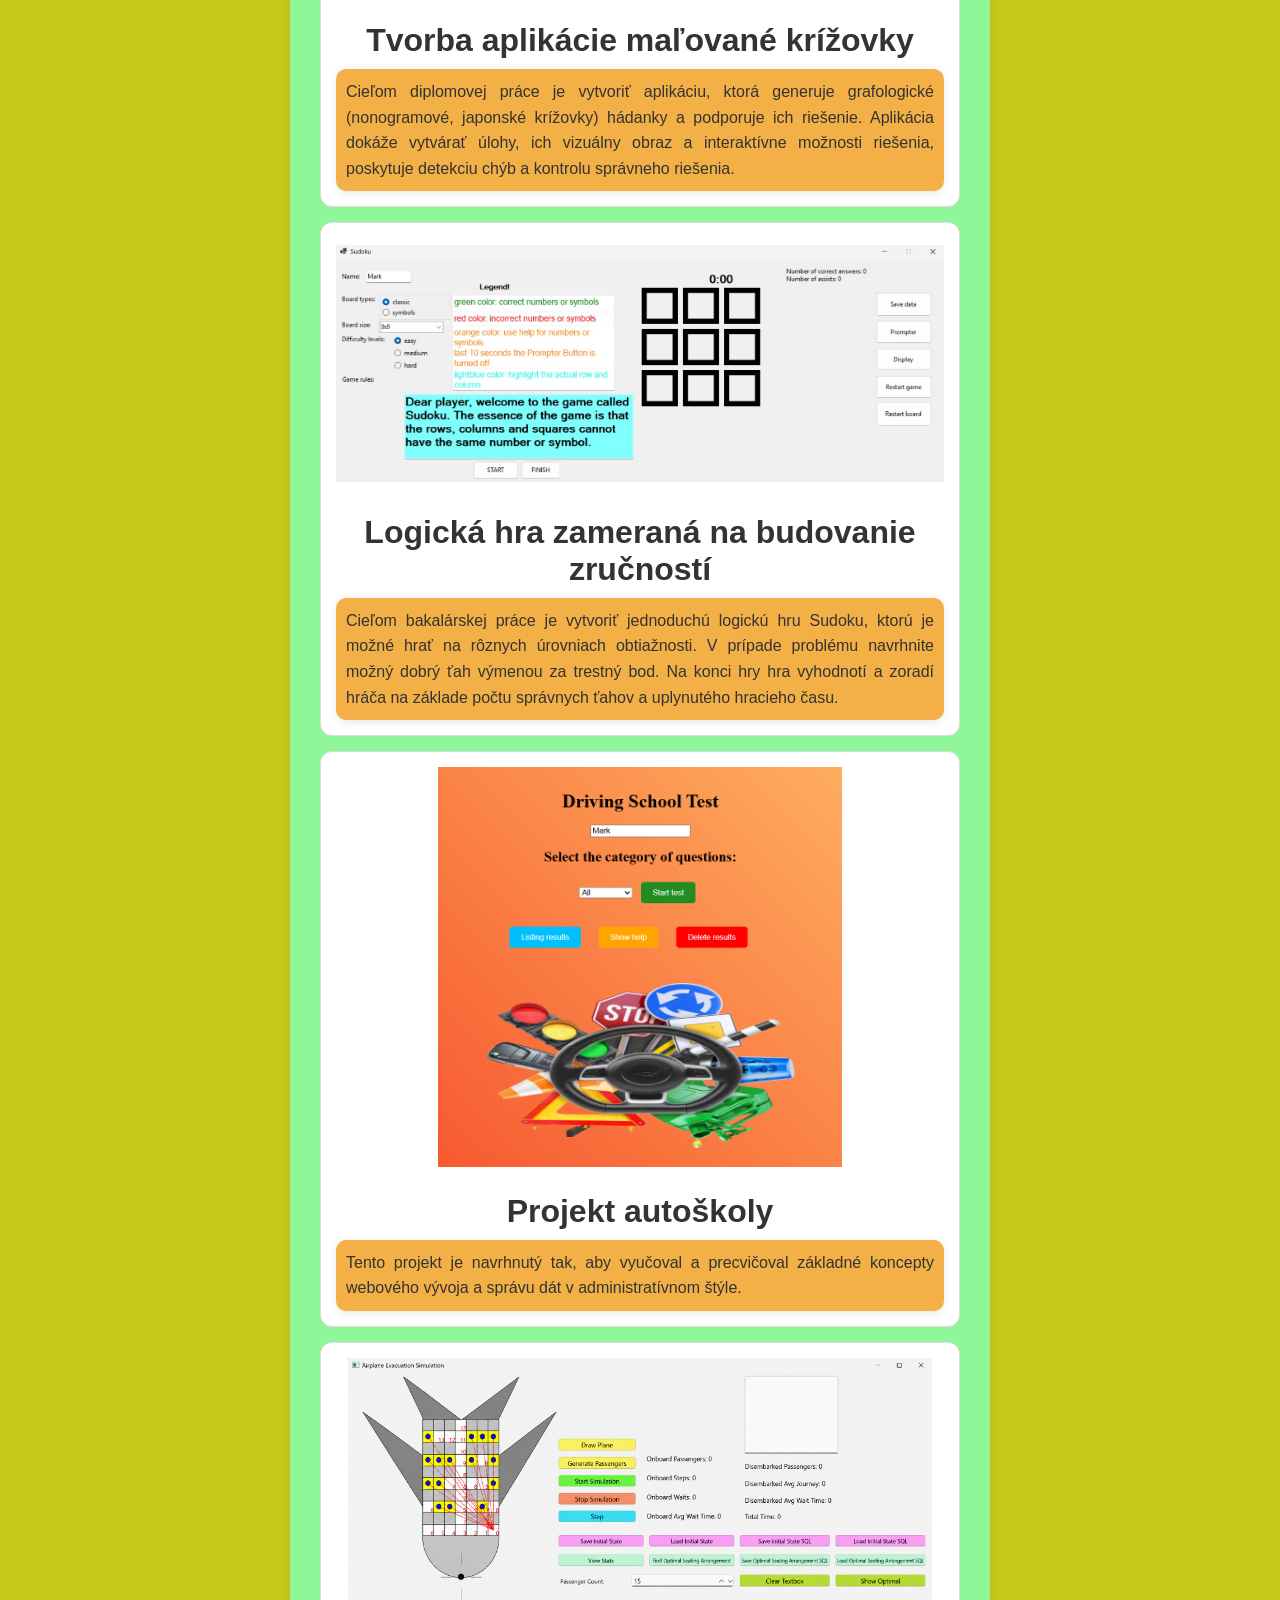
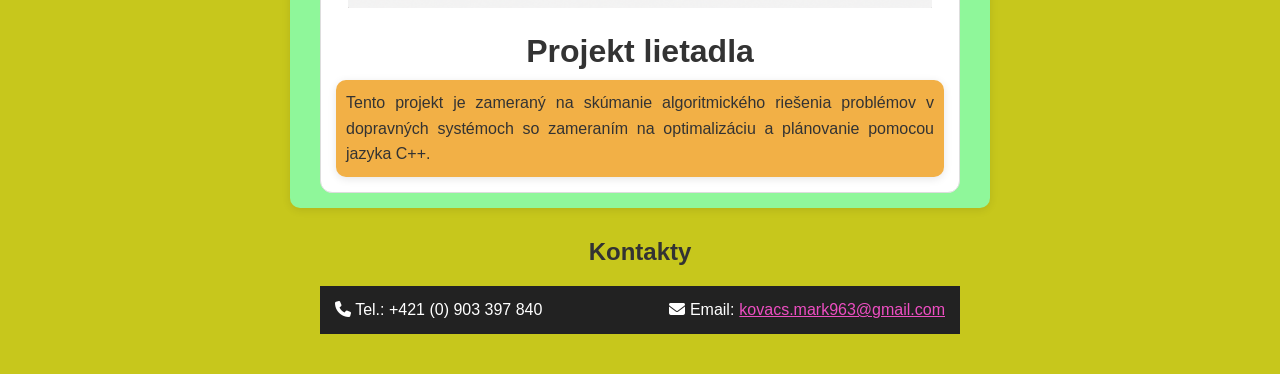
==== commit 6994d468: "Add files via upload" ====
--- a/index.html
+++ b/index.html
@@ -64,7 +64,7 @@
             <a href="https://github.com/topertz/Nonogram">
                 <img id="img-nonogram" class="proj" src="images/nonogram.jpg">
             </a>
-            <h1 class="project">Grafická aplikácia</h1>
+            <h1 class="project">Tvorba aplikácie maľované krížovky</h1>
             <p class="desc">
                 Cieľom diplomovej práce je vytvoriť aplikáciu, ktorá generuje grafologické (nonogramové, japonské krížovky) hádanky a podporuje ich riešenie. 
                 Aplikácia dokáže vytvárať úlohy, ich vizuálny obraz a interaktívne možnosti riešenia, poskytuje detekciu chýb a kontrolu správneho riešenia.
@@ -74,7 +74,7 @@
             <a href="https://github.com/topertz/Sudoku">
                 <img id="img-sudoku" class="proj" src="images/sudoku.jpg">
             </a>
-            <h1 class="project">Logická hra rozvíjajúca zručnosti</h1>
+            <h1 class="project">Logická hra zameraná na budovanie zručností</h1>
             <p class="desc">
                 Cieľom bakalárskej práce je vytvoriť jednoduchú logickú hru Sudoku, ktorú je možné hrať na rôznych úrovniach obtiažnosti. V prípade problému 
                 navrhnite možný dobrý ťah výmenou za trestný bod. Na konci hry hra vyhodnotí a zoradí hráča na základe počtu správnych ťahov a uplynutého 
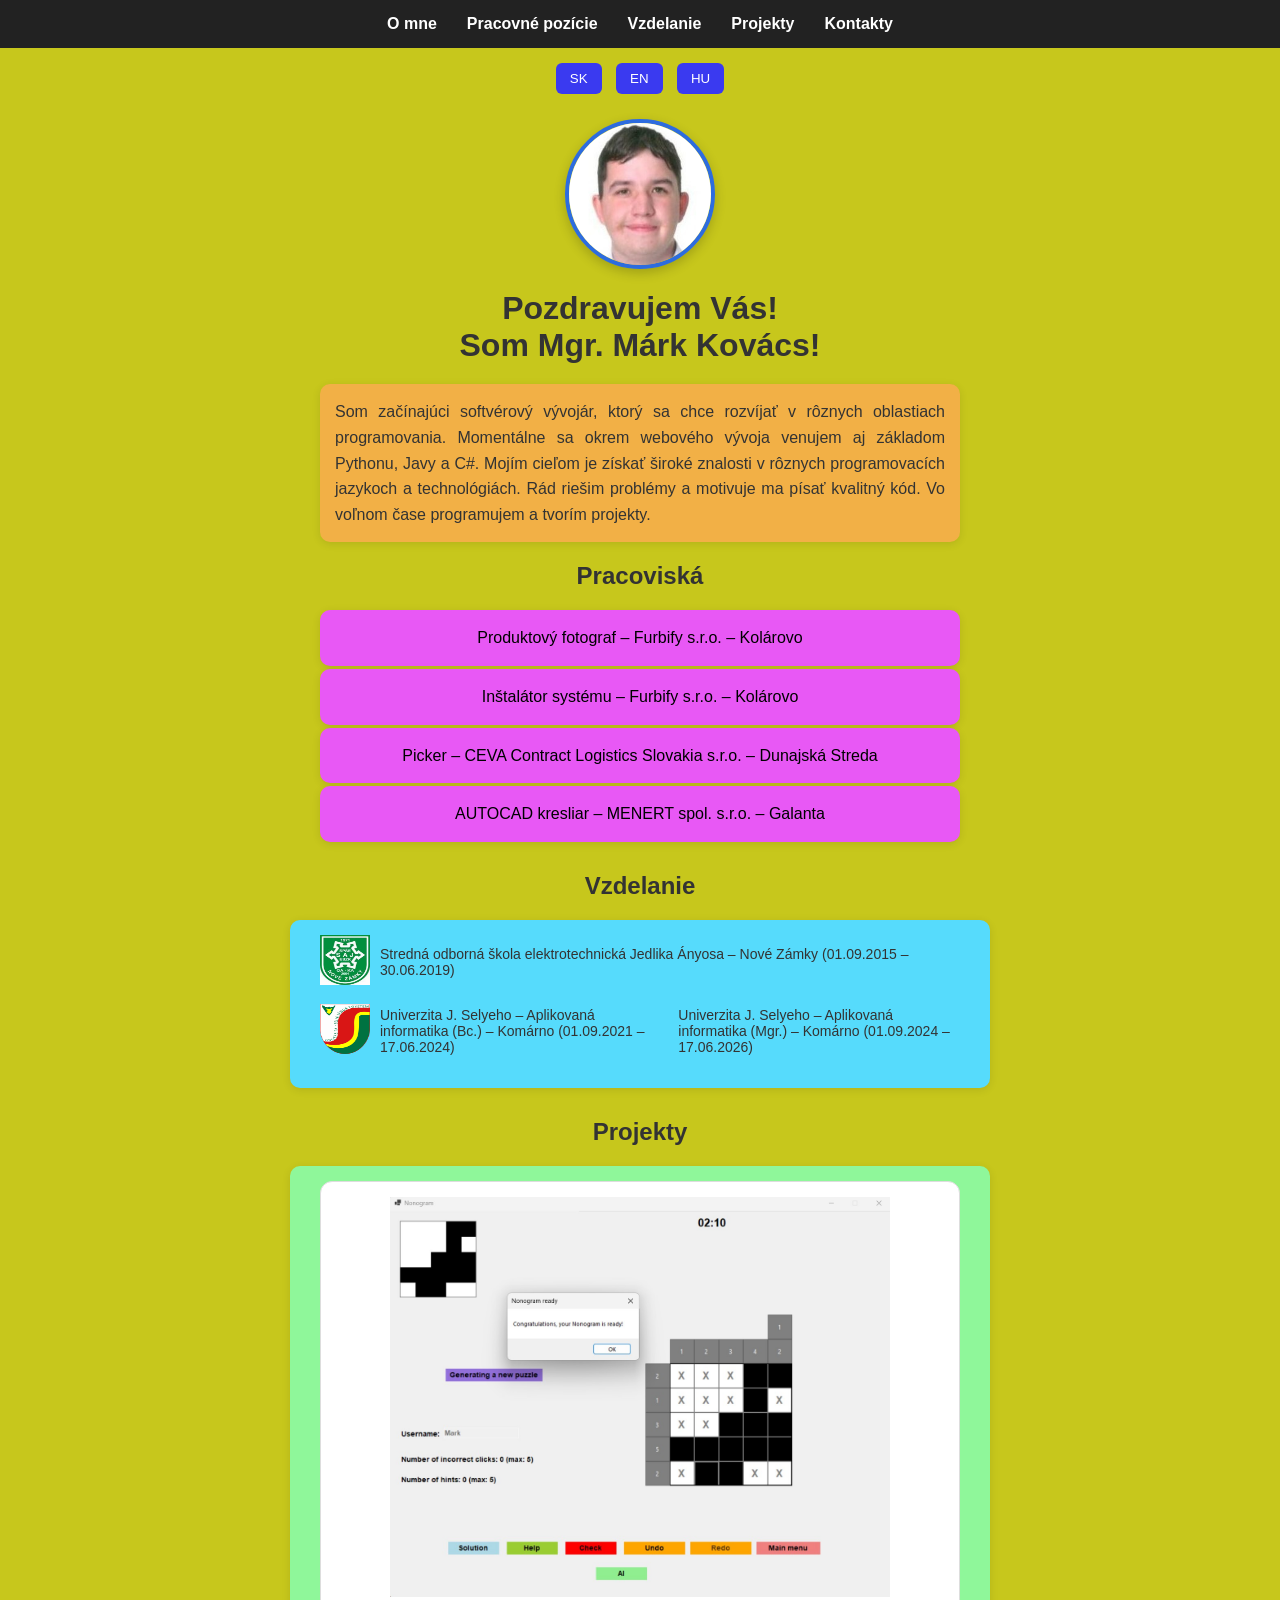
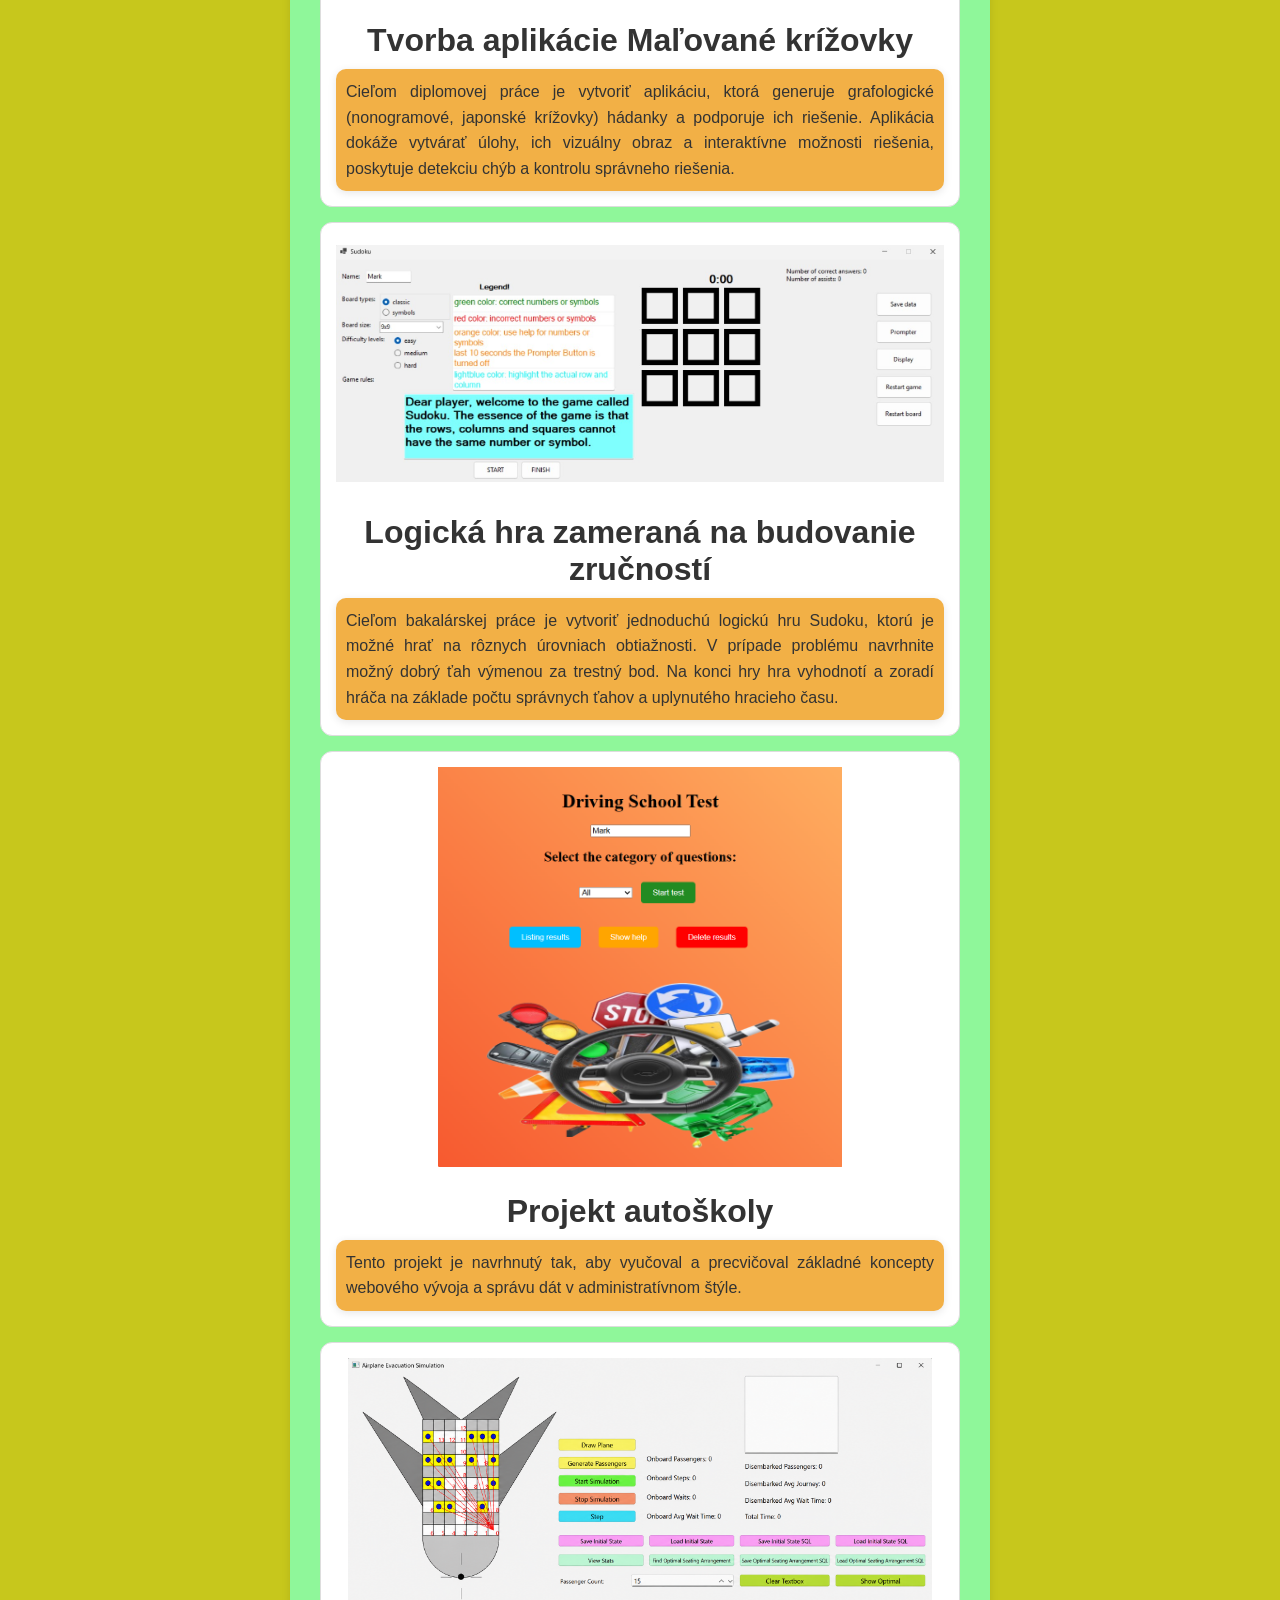
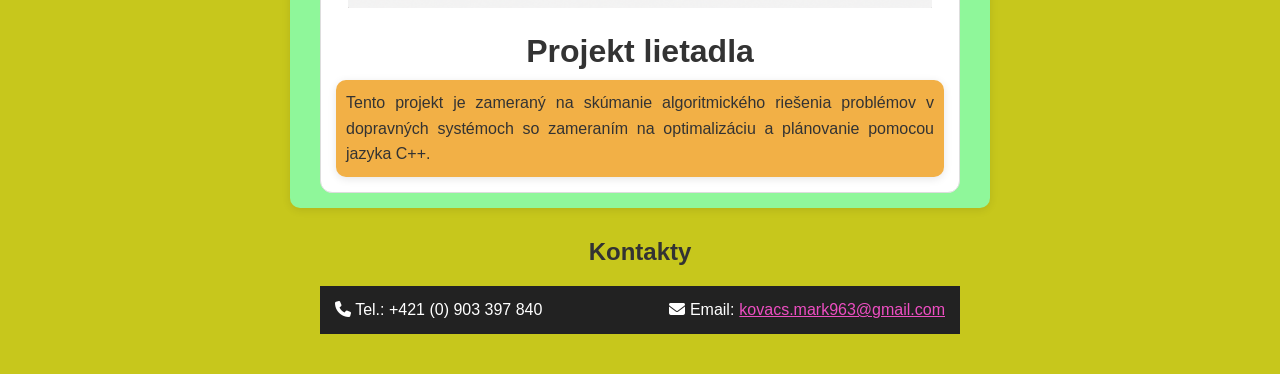
==== commit 0cf3682d: "Fix HTML structure and formatting issues" ====
--- a/index.html
+++ b/index.html
@@ -64,7 +64,7 @@
             <a href="https://github.com/topertz/Nonogram">
                 <img id="img-nonogram" class="proj" src="images/nonogram.jpg">
             </a>
-            <h1 class="project">Tvorba aplikácie maľované krížovky</h1>
+            <h1 class="project">Tvorba aplikácie Maľované krížovky</h1>
             <p class="desc">
                 Cieľom diplomovej práce je vytvoriť aplikáciu, ktorá generuje grafologické (nonogramové, japonské krížovky) hádanky a podporuje ich riešenie. 
                 Aplikácia dokáže vytvárať úlohy, ich vizuálny obraz a interaktívne možnosti riešenia, poskytuje detekciu chýb a kontrolu správneho riešenia.
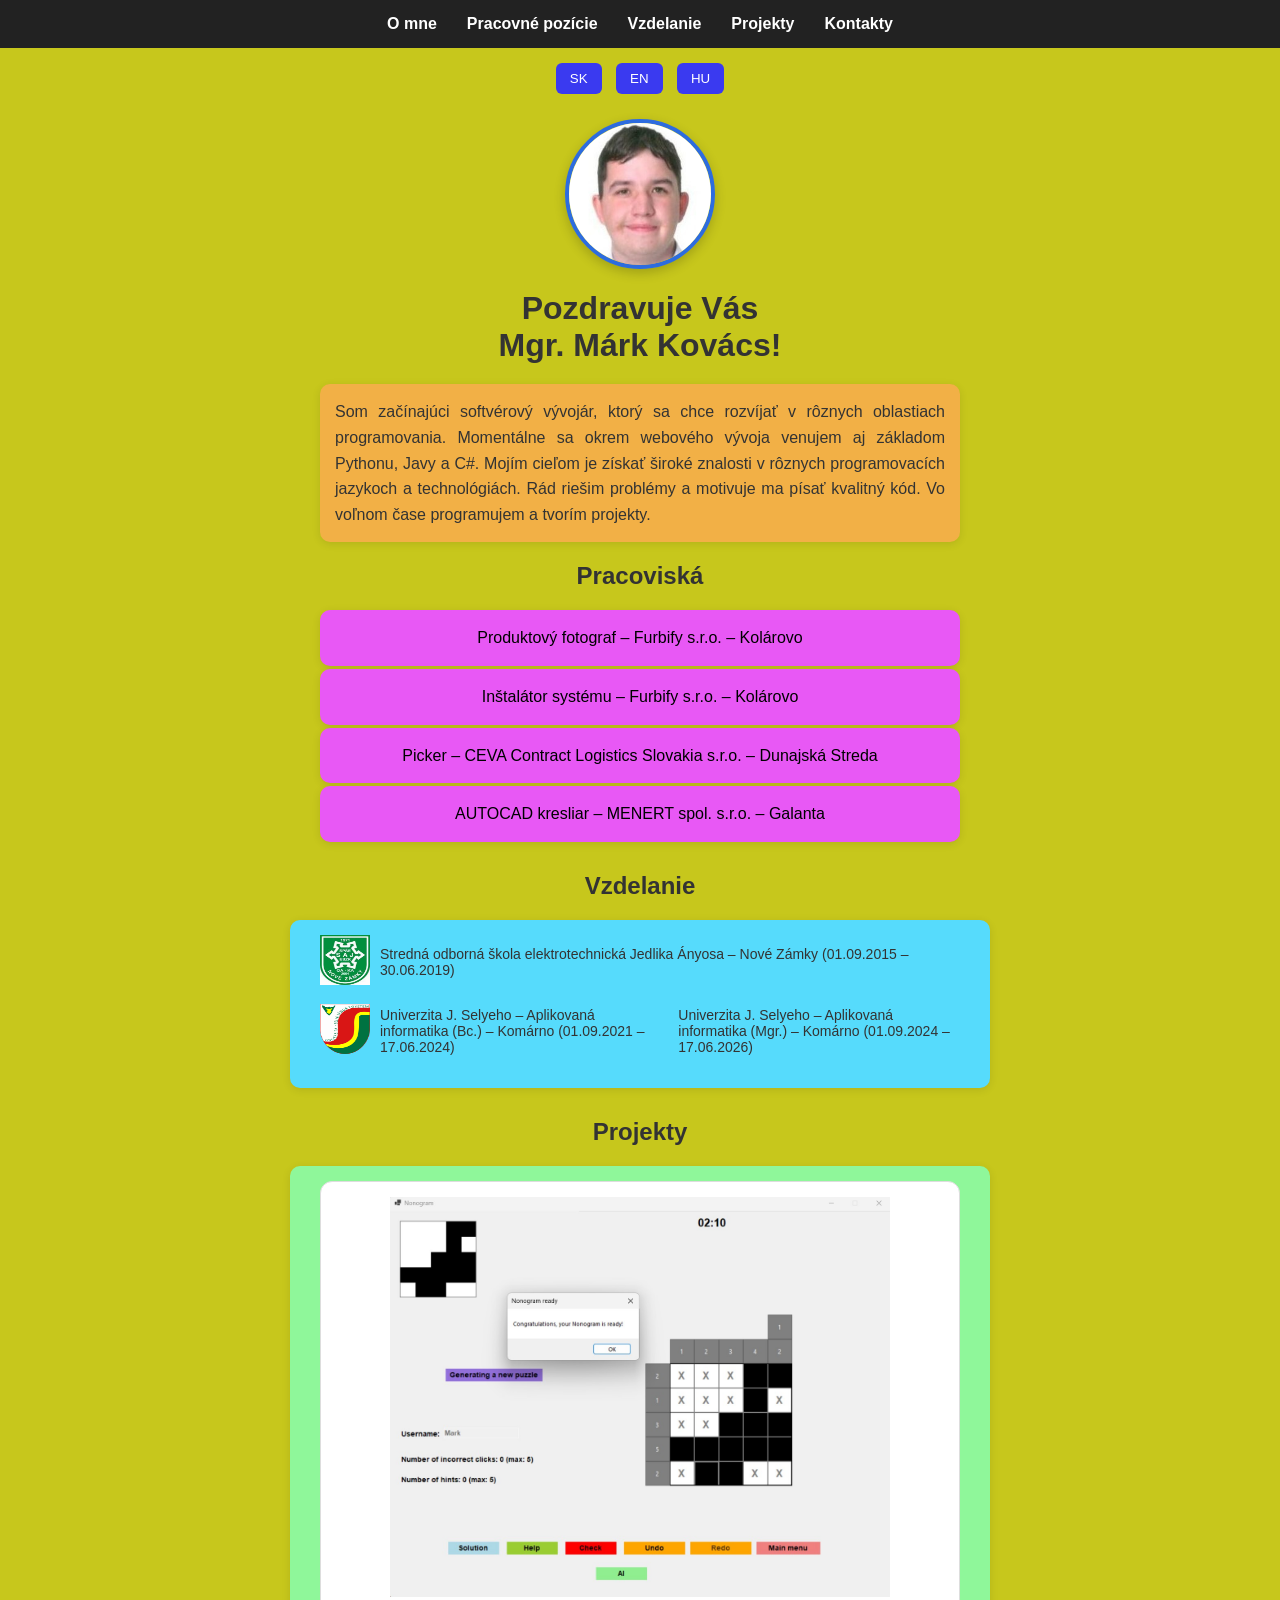
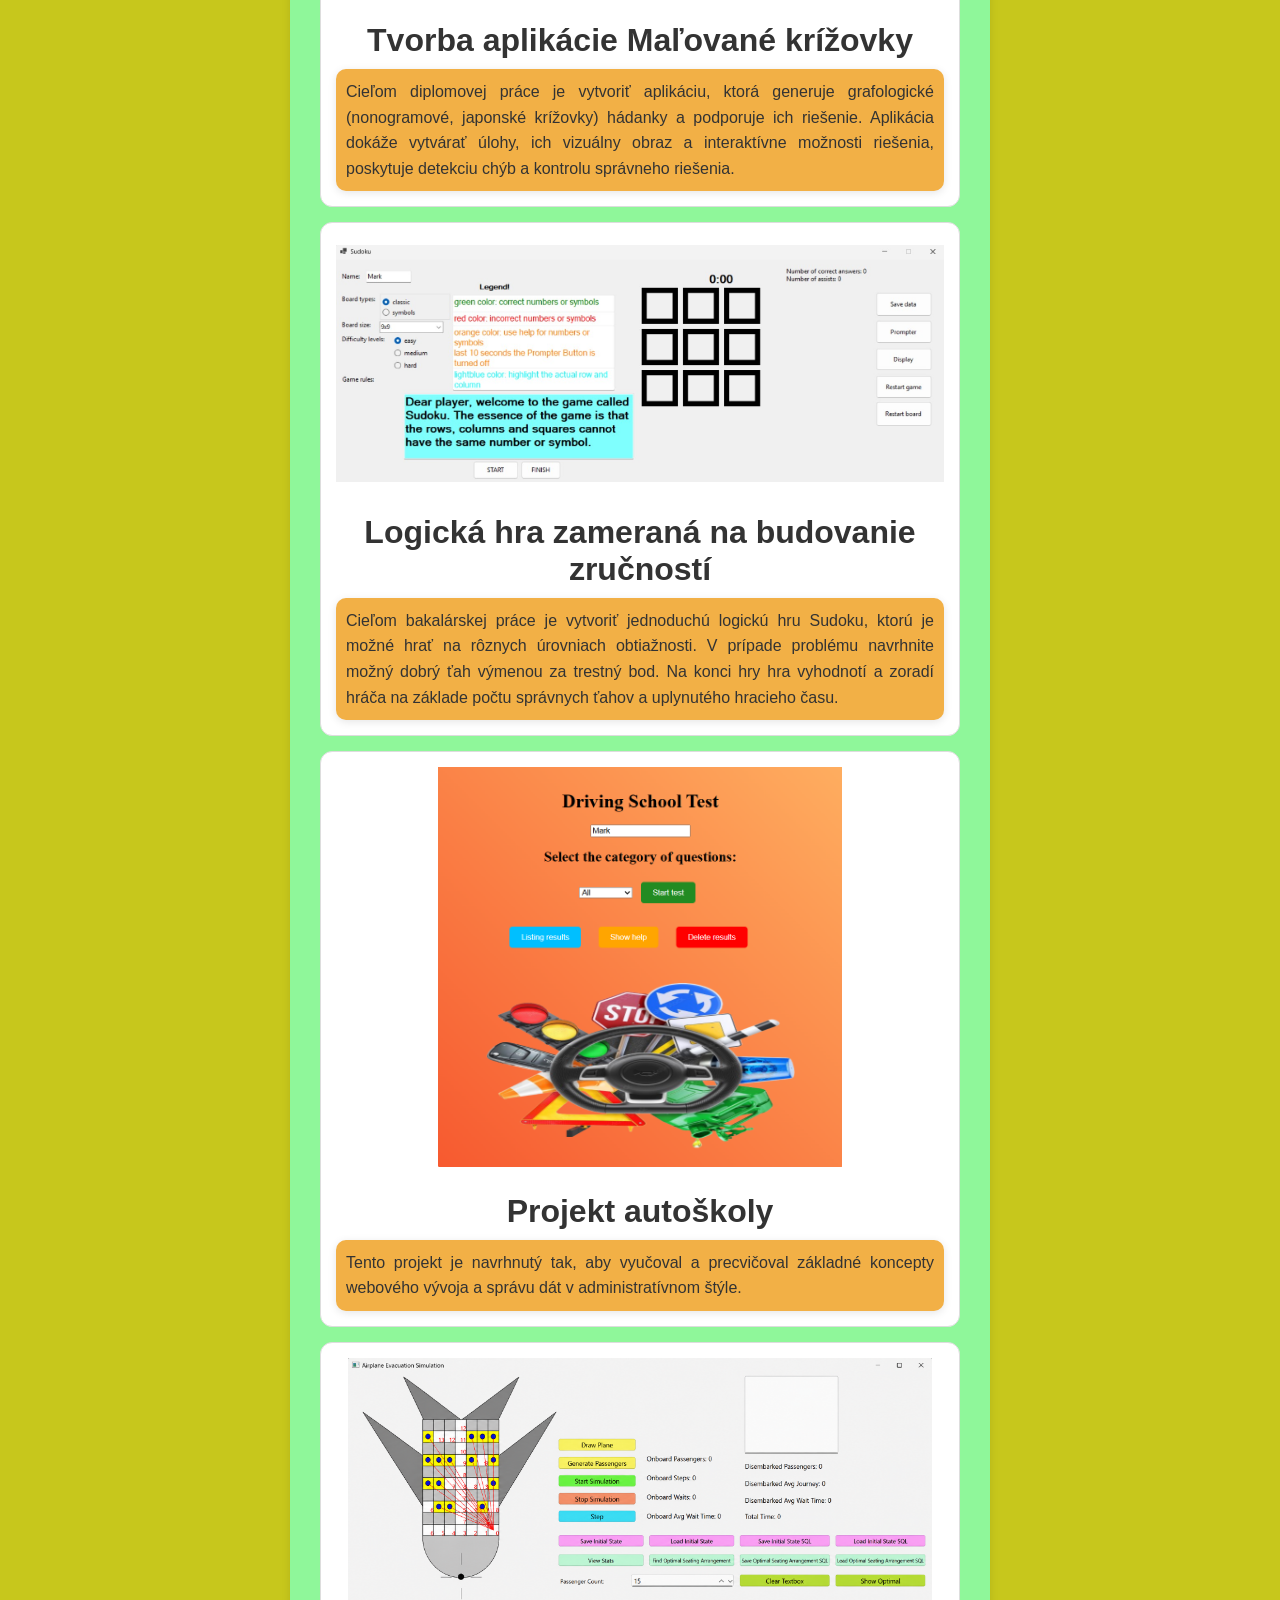
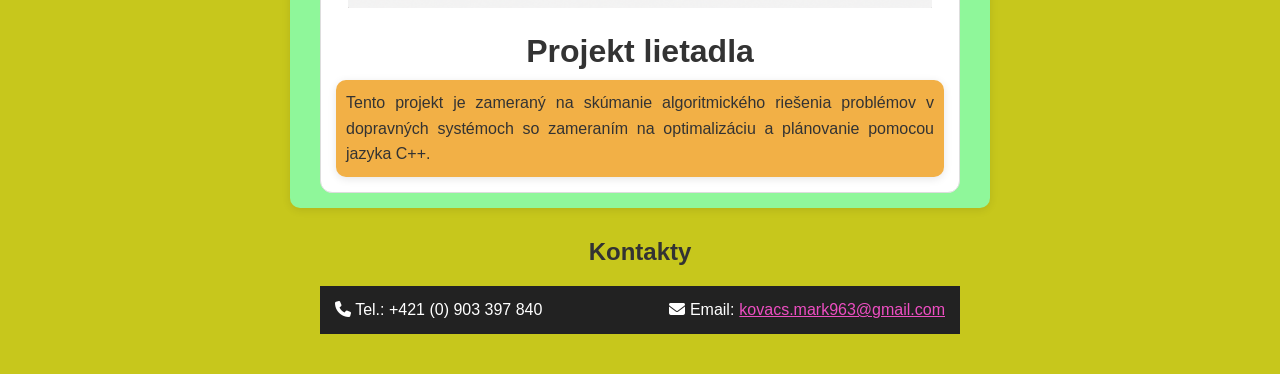
==== commit baca7f87: "Add files via upload" ====
--- a/index.html
+++ b/index.html
@@ -23,7 +23,7 @@
         <button class="language" onclick="setLang('hu')">HU</button>
     </div>
     <img class="profile-img" src="images/profile.jpg" alt="Profilkép">
-    <h1 id="title">Pozdravujem Vás! <br> Som Mgr. Márk Kovács!</h1>
+    <h1 id="title">Pozdravuje Vás <br> Mgr. Márk Kovács!</h1>
     <p id="about">
        Som začínajúci softvérový vývojár, ktorý sa chce rozvíjať v rôznych oblastiach programovania. Momentálne sa okrem webového vývoja venujem aj základom Pythonu, 
        Javy a C#. Mojím cieľom je získať široké znalosti v rôznych programovacích jazykoch a technológiách. Rád riešim problémy a motivuje ma písať kvalitný kód. Vo 
